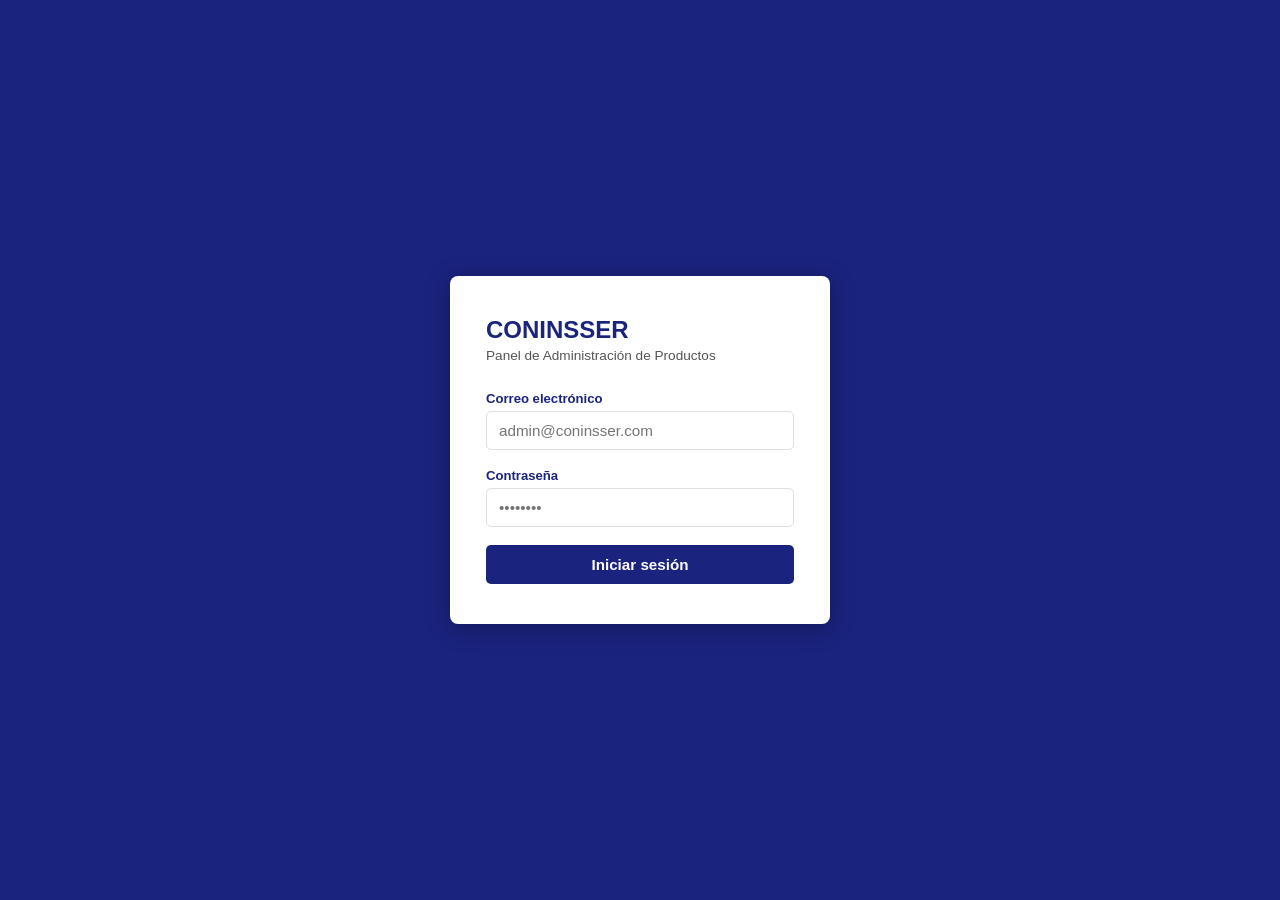
==== admin.html @ ac7a20e5 "ultima actualizacion" ====
<!DOCTYPE html>
<html lang="es">
<head>
  <meta charset="UTF-8" />
  <meta name="viewport" content="width=device-width, initial-scale=1.0" />
  <title>CONINSSER — Panel de Administración</title>
  <script src="https://cdn.jsdelivr.net/npm/@supabase/supabase-js@2/dist/umd/supabase.js"></script>
  <script>
    const supabaseClient = supabase.createClient(
      'https://slsjaomaicjbrnzyxela.supabase.co',
      'sb_publishable_zGd4ohnKJY7vcTmAf6kU1A__477ERHQ'
    );
  </script>
  <style>
    *, *::before, *::after { box-sizing: border-box; margin: 0; padding: 0; }

    :root {
      --azul: #1a237e;
      --azul-claro: #283593;
      --azul-hover: #3949ab;
      --blanco: #ffffff;
      --gris-claro: #f5f5f5;
      --gris: #e0e0e0;
      --gris-texto: #555;
      --rojo: #c62828;
      --verde: #2e7d32;
      --naranja: #e65100;
    }

    body {
      font-family: 'Segoe UI', Arial, sans-serif;
      background: var(--gris-claro);
      color: #222;
      min-height: 100vh;
    }

    /* ======== LOGIN ======== */
    #login-screen {
      display: flex;
      align-items: center;
      justify-content: center;
      min-height: 100vh;
      background: var(--azul);
    }

    .login-card {
      background: var(--blanco);
      border-radius: 8px;
      padding: 40px 36px;
      width: 100%;
      max-width: 380px;
      box-shadow: 0 4px 24px rgba(0,0,0,0.3);
    }

    .login-card h1 {
      color: var(--azul);
      font-size: 1.5rem;
      margin-bottom: 4px;
    }

    .login-card p {
      color: var(--gris-texto);
      font-size: 0.85rem;
      margin-bottom: 28px;
    }

    .login-card label {
      display: block;
      font-size: 0.82rem;
      font-weight: 600;
      color: var(--azul);
      margin-bottom: 5px;
    }

    .login-card input {
      width: 100%;
      padding: 10px 12px;
      border: 1px solid var(--gris);
      border-radius: 5px;
      font-size: 0.95rem;
      margin-bottom: 18px;
      outline: none;
      transition: border 0.2s;
    }

    .login-card input:focus { border-color: var(--azul-hover); }

    #login-error {
      background: #ffebee;
      color: var(--rojo);
      border-radius: 5px;
      padding: 9px 12px;
      font-size: 0.85rem;
      margin-bottom: 14px;
      display: none;
    }

    /* ======== BUTTONS ======== */
    .btn {
      display: inline-flex;
      align-items: center;
      gap: 6px;
      padding: 9px 18px;
      border: none;
      border-radius: 5px;
      font-size: 0.88rem;
      font-weight: 600;
      cursor: pointer;
      transition: background 0.2s, opacity 0.2s;
    }

    .btn:disabled { opacity: 0.6; cursor: not-allowed; }

    .btn-primary { background: var(--azul); color: var(--blanco); width: 100%; justify-content: center; padding: 11px; font-size: 0.95rem; }
    .btn-primary:hover:not(:disabled) { background: var(--azul-hover); }

    .btn-add { background: var(--azul); color: var(--blanco); }
    .btn-add:hover { background: var(--azul-hover); }

    .btn-edit { background: var(--azul-claro); color: var(--blanco); padding: 6px 12px; font-size: 0.8rem; }
    .btn-edit:hover { background: var(--azul-hover); }

    .btn-delete { background: var(--rojo); color: var(--blanco); padding: 6px 12px; font-size: 0.8rem; }
    .btn-delete:hover { background: #b71c1c; }

    .btn-cancel { background: var(--gris); color: #333; }
    .btn-cancel:hover { background: #bdbdbd; }

    .btn-logout { background: transparent; color: var(--blanco); border: 1px solid rgba(255,255,255,0.5); padding: 6px 14px; font-size: 0.82rem; }
    .btn-logout:hover { background: rgba(255,255,255,0.15); }

    /* ======== APP SHELL ======== */
    #app { display: none; flex-direction: column; min-height: 100vh; }

    header {
      background: var(--azul);
      color: var(--blanco);
      padding: 14px 24px;
      display: flex;
      align-items: center;
      justify-content: space-between;
      box-shadow: 0 2px 8px rgba(0,0,0,0.25);
      position: sticky;
      top: 0;
      z-index: 100;
    }

    header .brand { font-size: 1.1rem; font-weight: 700; letter-spacing: 0.5px; }
    header .brand span { font-weight: 300; opacity: 0.8; font-size: 0.85rem; margin-left: 8px; }

    main { flex: 1; padding: 28px 24px; max-width: 1300px; margin: 0 auto; width: 100%; }

    .top-bar {
      display: flex;
      align-items: center;
      justify-content: space-between;
      flex-wrap: wrap;
      gap: 12px;
      margin-bottom: 22px;
    }

    .top-bar h2 { font-size: 1.25rem; color: var(--azul); }

    .filters {
      display: flex;
      gap: 10px;
      flex-wrap: wrap;
      align-items: center;
    }

    .filters input, .filters select {
      padding: 7px 11px;
      border: 1px solid var(--gris);
      border-radius: 5px;
      font-size: 0.88rem;
      outline: none;
    }

    .filters input:focus, .filters select:focus { border-color: var(--azul-hover); }

    /* ======== TABLA ======== */
    .table-wrap { overflow-x: auto; background: var(--blanco); border-radius: 8px; box-shadow: 0 1px 6px rgba(0,0,0,0.08); }

    table { width: 100%; border-collapse: collapse; font-size: 0.88rem; }

    thead { background: var(--azul); color: var(--blanco); }
    thead th { padding: 12px 14px; text-align: left; font-weight: 600; white-space: nowrap; }

    tbody tr { border-bottom: 1px solid var(--gris); transition: background 0.15s; }
    tbody tr:last-child { border-bottom: none; }
    tbody tr:hover { background: #e8eaf6; }

    tbody td { padding: 10px 14px; vertical-align: middle; }

    .img-thumb {
      width: 52px;
      height: 52px;
      object-fit: cover;
      border-radius: 4px;
      border: 1px solid var(--gris);
    }

    .img-placeholder {
      width: 52px;
      height: 52px;
      background: var(--gris);
      border-radius: 4px;
      display: flex;
      align-items: center;
      justify-content: center;
      font-size: 1.4rem;
      color: #aaa;
    }

    .badge {
      display: inline-block;
      padding: 3px 9px;
      border-radius: 20px;
      font-size: 0.75rem;
      font-weight: 600;
    }

    .badge-activo { background: #e8f5e9; color: var(--verde); }
    .badge-inactivo { background: #ffebee; color: var(--rojo); }

    .actions { display: flex; gap: 6px; white-space: nowrap; }

    /* ======== ESTADO VACÍO / CARGA ======== */
    .state-msg {
      text-align: center;
      padding: 48px 20px;
      color: var(--gris-texto);
    }

    .state-msg .icon { font-size: 2.5rem; margin-bottom: 10px; }
    .state-msg p { font-size: 0.95rem; }

    .spinner {
      display: inline-block;
      width: 28px;
      height: 28px;
      border: 3px solid var(--gris);
      border-top-color: var(--azul);
      border-radius: 50%;
      animation: spin 0.7s linear infinite;
      margin-bottom: 10px;
    }

    @keyframes spin { to { transform: rotate(360deg); } }

    /* ======== MODAL ======== */
    #modal-overlay {
      display: none;
      position: fixed;
      inset: 0;
      background: rgba(0,0,0,0.5);
      z-index: 200;
      align-items: flex-start;
      justify-content: center;
      padding: 20px;
      overflow-y: auto;
    }

    #modal-overlay.open { display: flex; }

    .modal {
      background: var(--blanco);
      border-radius: 8px;
      width: 100%;
      max-width: 600px;
      box-shadow: 0 8px 32px rgba(0,0,0,0.25);
      margin: auto;
    }

    .modal-header {
      background: var(--azul);
      color: var(--blanco);
      padding: 16px 22px;
      border-radius: 8px 8px 0 0;
      display: flex;
      align-items: center;
      justify-content: space-between;
    }

    .modal-header h3 { font-size: 1rem; font-weight: 700; }

    .modal-close {
      background: none;
      border: none;
      color: var(--blanco);
      font-size: 1.4rem;
      cursor: pointer;
      line-height: 1;
      opacity: 0.8;
    }

    .modal-close:hover { opacity: 1; }

    .modal-body { padding: 24px 22px; }

    .form-grid {
      display: grid;
      grid-template-columns: 1fr 1fr;
      gap: 16px;
    }

    .form-grid .full { grid-column: 1 / -1; }

    .form-group label {
      display: block;
      font-size: 0.82rem;
      font-weight: 600;
      color: var(--azul);
      margin-bottom: 5px;
    }

    .form-group input,
    .form-group textarea,
    .form-group select {
      width: 100%;
      padding: 9px 11px;
      border: 1px solid var(--gris);
      border-radius: 5px;
      font-size: 0.9rem;
      outline: none;
      transition: border 0.2s;
    }

    .form-group input:focus,
    .form-group textarea:focus,
    .form-group select:focus { border-color: var(--azul-hover); }

    .form-group textarea { resize: vertical; min-height: 80px; }

    .checkbox-group {
      display: flex;
      align-items: center;
      gap: 9px;
      margin-top: 4px;
    }

    .checkbox-group input[type="checkbox"] {
      width: 18px;
      height: 18px;
      cursor: pointer;
      accent-color: var(--azul);
    }

    .checkbox-group label {
      font-size: 0.9rem;
      font-weight: 500;
      color: #333;
      cursor: pointer;
      margin: 0;
    }

    .img-preview-wrap {
      margin-top: 8px;
      display: flex;
      flex-wrap: wrap;
      gap: 8px;
    }

    #img-preview {
      display: none;
      width: 80px;
      height: 80px;
      object-fit: cover;
      border-radius: 5px;
      border: 1px solid var(--gris);
      margin-top: 6px;
    }

    .existing-img-item {
      position: relative;
      display: inline-block;
    }

    .existing-img-item img {
      width: 80px;
      height: 80px;
      object-fit: cover;
      border-radius: 5px;
      border: 1px solid var(--gris);
      display: block;
    }

    .existing-img-item button {
      position: absolute;
      top: 2px;
      right: 2px;
      background: rgba(198,40,40,0.85);
      color: #fff;
      border: none;
      border-radius: 50%;
      width: 20px;
      height: 20px;
      font-size: 11px;
      cursor: pointer;
      line-height: 1;
      display: flex;
      align-items: center;
      justify-content: center;
      padding: 0;
    }

    .existing-img-item button:hover { background: var(--rojo); }

    .form-error {
      background: #ffebee;
      color: var(--rojo);
      border-radius: 5px;
      padding: 9px 12px;
      font-size: 0.85rem;
      margin-bottom: 14px;
      display: none;
    }

    .modal-footer {
      padding: 14px 22px;
      border-top: 1px solid var(--gris);
      display: flex;
      gap: 10px;
      justify-content: flex-end;
    }

    /* ======== TOAST ======== */
    #toast {
      position: fixed;
      bottom: 28px;
      right: 24px;
      background: #323232;
      color: var(--blanco);
      padding: 12px 20px;
      border-radius: 6px;
      font-size: 0.9rem;
      box-shadow: 0 3px 12px rgba(0,0,0,0.3);
      z-index: 999;
      transform: translateY(20px);
      opacity: 0;
      transition: all 0.3s;
      pointer-events: none;
      max-width: 320px;
    }

    #toast.show { transform: translateY(0); opacity: 1; }
    #toast.success { background: var(--verde); }
    #toast.error { background: var(--rojo); }

    /* ======== CONFIRM DIALOG ======== */
    #confirm-overlay {
      display: none;
      position: fixed;
      inset: 0;
      background: rgba(0,0,0,0.5);
      z-index: 300;
      align-items: center;
      justify-content: center;
    }

    #confirm-overlay.open { display: flex; }

    .confirm-box {
      background: var(--blanco);
      border-radius: 8px;
      padding: 28px 26px;
      max-width: 360px;
      width: 90%;
      box-shadow: 0 8px 32px rgba(0,0,0,0.25);
      text-align: center;
    }

    .confirm-box .confirm-icon { font-size: 2.2rem; margin-bottom: 10px; }
    .confirm-box h4 { font-size: 1.05rem; margin-bottom: 8px; color: #222; }
    .confirm-box p { font-size: 0.88rem; color: var(--gris-texto); margin-bottom: 22px; }
    .confirm-actions { display: flex; gap: 10px; justify-content: center; }

    /* ======== PAGINACIÓN ======== */
    .pagination {
      display: flex;
      align-items: center;
      justify-content: center;
      gap: 6px;
      margin-top: 20px;
      flex-wrap: wrap;
    }

    .page-btn {
      padding: 6px 12px;
      border: 1px solid var(--gris);
      background: var(--blanco);
      border-radius: 4px;
      font-size: 0.85rem;
      cursor: pointer;
      transition: background 0.15s;
    }

    .page-btn:hover { background: #e8eaf6; }
    .page-btn.active { background: var(--azul); color: var(--blanco); border-color: var(--azul); }
    .page-btn:disabled { opacity: 0.4; cursor: not-allowed; }

    .page-info { font-size: 0.85rem; color: var(--gris-texto); }

    /* ======== MODAL CATEGORÍAS ======== */
    #cat-overlay {
      display: none;
      position: fixed;
      inset: 0;
      background: rgba(0,0,0,0.5);
      z-index: 250;
      align-items: center;
      justify-content: center;
      padding: 20px;
    }

    #cat-overlay.open { display: flex; }

    .cat-modal {
      background: var(--blanco);
      border-radius: 8px;
      width: 100%;
      max-width: 520px;
      box-shadow: 0 8px 32px rgba(0,0,0,0.25);
      max-height: 90vh;
      display: flex;
      flex-direction: column;
    }

    .cat-modal .modal-header { border-radius: 8px 8px 0 0; flex-shrink: 0; }

    .cat-modal-body { padding: 18px 18px 12px; overflow-y: auto; flex: 1; }

    /* ---- Category list cards ---- */
    .cat-list {
      display: flex;
      flex-direction: column;
      gap: 10px;
      min-height: 40px;
      margin-bottom: 18px;
    }

    .cat-card {
      display: flex;
      align-items: center;
      gap: 12px;
      background: #f5f7ff;
      border: 1px solid #c5cae9;
      border-radius: 8px;
      padding: 10px 12px;
    }

    .cat-card-img {
      width: 48px;
      height: 48px;
      border-radius: 6px;
      object-fit: cover;
      flex-shrink: 0;
      background: #e8eaf6;
    }

    .cat-card-img-placeholder {
      width: 48px;
      height: 48px;
      border-radius: 6px;
      background: #e8eaf6;
      display: flex;
      align-items: center;
      justify-content: center;
      font-size: 1.5rem;
      flex-shrink: 0;
    }

    .cat-card-info {
      flex: 1;
      min-width: 0;
    }

    .cat-card-title {
      font-weight: 600;
      font-size: 0.9rem;
      color: var(--azul);
      white-space: nowrap;
      overflow: hidden;
      text-overflow: ellipsis;
    }

    .cat-card-desc {
      font-size: 0.78rem;
      color: var(--gris-texto);
      margin-top: 2px;
      white-space: nowrap;
      overflow: hidden;
      text-overflow: ellipsis;
    }

    .cat-card-actions {
      display: flex;
      gap: 6px;
      flex-shrink: 0;
    }

    .chip-edit, .chip-del {
      background: none;
      border: none;
      cursor: pointer;
      font-size: 0.82rem;
      padding: 4px 7px;
      border-radius: 4px;
      font-weight: 700;
      line-height: 1;
    }

    .chip-edit { color: var(--azul); background: #e8eaf6; }
    .chip-edit:hover { background: #c5cae9; }
    .chip-del { color: var(--rojo); background: #ffebee; }
    .chip-del:hover { background: #ffcdd2; }

    /* ---- Add / Edit form ---- */
    .cat-add-form {
      border-top: 1px solid var(--gris);
      padding: 14px 0 6px;
    }

    .cat-form-label {
      display: block;
      font-size: 0.78rem;
      font-weight: 600;
      color: var(--azul);
      margin-bottom: 10px;
    }

    .cat-field-row {
      display: flex;
      gap: 8px;
      margin-bottom: 8px;
    }

    .cat-input-icono {
      width: 68px;
      flex-shrink: 0;
      padding: 8px 8px;
      border: 1px solid var(--gris);
      border-radius: 5px;
      font-size: 1.1rem;
      text-align: center;
      outline: none;
    }

    .cat-input-nombre {
      flex: 1;
      padding: 8px 10px;
      border: 1px solid var(--gris);
      border-radius: 5px;
      font-size: 0.9rem;
      outline: none;
    }

    .cat-input-descripcion {
      width: 100%;
      padding: 8px 10px;
      border: 1px solid var(--gris);
      border-radius: 5px;
      font-size: 0.88rem;
      outline: none;
      resize: vertical;
      font-family: inherit;
      margin-bottom: 8px;
    }

    .cat-input-icono:focus,
    .cat-input-nombre:focus,
    .cat-input-descripcion:focus { border-color: var(--azul-hover); }

    .cat-file-row {
      margin-bottom: 10px;
    }

    .cat-file-label {
      display: block;
      font-size: 0.78rem;
      color: var(--gris-texto);
      margin-bottom: 4px;
    }

    .cat-file-row input[type="file"] {
      font-size: 0.82rem;
      width: 100%;
    }

    .cat-img-preview {
      margin-top: 6px;
      width: 80px;
      height: 80px;
      object-fit: cover;
      border-radius: 6px;
      border: 1px solid var(--gris);
    }

    .cat-form-actions {
      display: flex;
      gap: 8px;
      margin-top: 6px;
    }

    .btn-add-cat {
      background: var(--azul);
      color: var(--blanco);
      border: none;
      border-radius: 5px;
      padding: 9px 18px;
      font-size: 0.85rem;
      font-weight: 600;
      cursor: pointer;
    }

    .btn-add-cat:hover { background: var(--azul-hover); }
    .btn-add-cat:disabled { opacity: 0.6; cursor: not-allowed; }

    .btn-cancel-cat {
      background: #eee;
      color: #444;
      border: none;
      border-radius: 5px;
      padding: 9px 14px;
      font-size: 0.85rem;
      font-weight: 600;
      cursor: pointer;
    }

    .btn-cancel-cat:hover { background: #ddd; }

    .cat-empty { color: var(--gris-texto); font-size: 0.85rem; font-style: italic; }

    .btn-cat { background: #e8eaf6; color: var(--azul); border: 1px solid #c5cae9; }
    .btn-cat:hover { background: #c5cae9; }

    @media (max-width: 600px) {
      main { padding: 16px 12px; }
      .form-grid { grid-template-columns: 1fr; }
      .form-grid .full { grid-column: 1; }
      header { padding: 12px 14px; }
    }

    /* ======== BULK SELECTION ======== */
    #select-all-wrap {
      display: flex;
      align-items: center;
      gap: 6px;
      font-size: 0.85rem;
      color: #444;
      cursor: pointer;
      white-space: nowrap;
      user-select: none;
    }

    #select-all-wrap input[type="checkbox"] {
      width: 16px;
      height: 16px;
      cursor: pointer;
      accent-color: var(--azul);
      flex-shrink: 0;
    }

    .cb-select {
      width: 16px;
      height: 16px;
      cursor: pointer;
      accent-color: var(--azul);
    }

    #bulk-bar {
      display: none;
      position: fixed;
      bottom: 0;
      left: 0;
      right: 0;
      background: #1a237e;
      color: #fff;
      padding: 14px 24px;
      z-index: 150;
      align-items: center;
      gap: 14px;
      flex-wrap: wrap;
      box-shadow: 0 -3px 14px rgba(0,0,0,0.3);
    }

    #bulk-bar.visible { display: flex; }

    #bulk-count {
      font-weight: 600;
      font-size: 0.95rem;
      flex: 1;
      min-width: 140px;
    }

    #bulk-cat-select {
      padding: 7px 10px;
      border-radius: 5px;
      border: none;
      font-size: 0.88rem;
      min-width: 180px;
      outline: none;
    }

    .btn-bulk-apply {
      background: #fff;
      color: #1a237e;
      border: none;
      border-radius: 5px;
      padding: 8px 18px;
      font-size: 0.88rem;
      font-weight: 700;
      cursor: pointer;
    }

    .btn-bulk-apply:hover:not(:disabled) { background: #e8eaf6; }
    .btn-bulk-apply:disabled { opacity: 0.6; cursor: not-allowed; }

    .btn-bulk-cancel {
      background: transparent;
      color: #fff;
      border: 1px solid rgba(255,255,255,0.5);
      border-radius: 5px;
      padding: 8px 14px;
      font-size: 0.88rem;
      cursor: pointer;
    }

    .btn-bulk-cancel:hover { background: rgba(255,255,255,0.15); }
  </style>
</head>
<body>

<!-- ======== LOGIN ======== -->
<div id="login-screen">
  <div class="login-card">
    <h1>CONINSSER</h1>
    <p>Panel de Administración de Productos</p>
    <div id="login-error"></div>
    <label for="email">Correo electrónico</label>
    <input type="email" id="email" placeholder="admin@coninsser.com" autocomplete="username" />
    <label for="password">Contraseña</label>
    <input type="password" id="password" placeholder="••••••••" autocomplete="current-password" />
    <button class="btn btn-primary" id="login-btn" onclick="doLogin()">Iniciar sesión</button>
  </div>
</div>

<!-- ======== APP ======== -->
<div id="app">
  <header>
    <div class="brand">CONINSSER <span>Admin de Productos</span></div>
    <button class="btn btn-logout" onclick="doLogout()">Cerrar sesión</button>
  </header>

  <main>
    <div class="top-bar">
      <h2>Productos</h2>
      <div style="display:flex;gap:10px;align-items:center;flex-wrap:wrap;">
        <div class="filters">
          <label id="select-all-wrap">
            <input type="checkbox" id="select-all-cb" onchange="toggleSelectAll(this.checked)" />
            Seleccionar todos
          </label>
          <input type="text" id="search-input" placeholder="Buscar por nombre..." oninput="applyFilters()" />
          <select id="filter-cat" onchange="applyFilters()">
            <option value="">Todas las categorías</option>
          </select>
          <select id="filter-activo" onchange="applyFilters()">
            <option value="">Todos</option>
            <option value="true">Activos</option>
            <option value="false">Inactivos</option>
          </select>
        </div>
        <button class="btn btn-cat" onclick="openCatModal()">🏷️ Categorías</button>
        <button class="btn btn-add" onclick="openCreate()">+ Nuevo producto</button>
      </div>
    </div>

    <div class="table-wrap">
      <table id="products-table">
        <thead>
          <tr>
            <th style="width:36px;text-align:center;padding:12px 8px;"></th>
            <th>Imagen</th>
            <th>Nombre</th>
            <th>Categoría</th>
            <th>Precio normal</th>
            <th>Precio mayoreo</th>
            <th>Stock</th>
            <th>Estado</th>
            <th>Acciones</th>
          </tr>
        </thead>
        <tbody id="table-body"></tbody>
      </table>
      <div id="table-state" class="state-msg">
        <div class="spinner"></div>
        <p>Cargando productos...</p>
      </div>
    </div>

    <div class="pagination" id="pagination"></div>
  </main>
</div>

<!-- ======== MODAL FORM ======== -->
<div id="modal-overlay">
  <div class="modal">
    <div class="modal-header">
      <h3 id="modal-title">Nuevo producto</h3>
      <button class="modal-close" onclick="closeModal()">&#x2715;</button>
    </div>
    <div class="modal-body">
      <div class="form-error" id="form-error"></div>
      <form id="product-form" onsubmit="return false;">
        <input type="hidden" id="edit-id" />
        <div class="form-grid">
          <div class="form-group full">
            <label for="f-nombre">Nombre *</label>
            <input type="text" id="f-nombre" placeholder="Nombre del producto" required />
          </div>
          <div class="form-group full">
            <label for="f-descripcion">Descripción</label>
            <textarea id="f-descripcion" placeholder="Descripción del producto"></textarea>
          </div>
          <div class="form-group">
            <label for="f-precio-normal">Precio normal *</label>
            <input type="number" id="f-precio-normal" placeholder="0.00" min="0" step="0.01" required />
          </div>
          <div class="form-group full">
            <div class="checkbox-group">
              <input type="checkbox" id="f-vende-mayoreo" onchange="toggleMayoreoFields()">
              <label for="f-vende-mayoreo">¿Vende al por mayor?</label>
            </div>
          </div>
          <div class="form-group full" id="mayoreo-fields" style="display:none">
            <div style="display:grid; grid-template-columns:1fr 1fr; gap:16px;">
              <div class="form-group">
                <label for="f-precio-mayoreo">Precio mayoreo</label>
                <input type="number" id="f-precio-mayoreo" placeholder="0.00" min="0" step="0.01" />
              </div>
              <div class="form-group">
                <label for="f-minimo-mayoreo">Mínimo mayoreo</label>
                <input type="number" id="f-minimo-mayoreo" placeholder="Ej: 10" min="1" step="1" />
              </div>
            </div>
          </div>
          <div class="form-group">
            <label for="f-unidad-medida">Unidad de medida</label>
            <input type="text" id="f-unidad-medida" placeholder="Ej: unidades, kg, m²" />
          </div>
          <div class="form-group">
            <label for="f-stock">Stock</label>
            <input type="number" id="f-stock" placeholder="0" min="0" step="1" />
          </div>
          <div class="form-group">
            <label for="f-categoria">Categoría</label>
            <select id="f-categoria">
              <option value="">Sin categoría</option>
            </select>
          </div>
          <div class="form-group full">
            <label for="f-imagen">Imágenes</label>
            <div id="existing-images" class="img-preview-wrap" style="margin-bottom:6px;"></div>
            <input type="file" id="f-imagen" accept="image/*" multiple onchange="previewNewImages(event)" />
            <div id="new-img-previews" class="img-preview-wrap"></div>
          </div>
          <div class="form-group full">
            <div class="checkbox-group">
              <input type="checkbox" id="f-activo" checked />
              <label for="f-activo">Producto activo (visible en la tienda)</label>
            </div>
          </div>
        </div>
      </form>
    </div>
    <div class="modal-footer">
      <button class="btn btn-cancel" onclick="closeModal()">Cancelar</button>
      <button class="btn btn-add" id="save-btn" onclick="saveProduct()">Guardar producto</button>
    </div>
  </div>
</div>

<!-- ======== MODAL CATEGORÍAS ======== -->
<div id="cat-overlay">
  <div class="cat-modal">
    <div class="modal-header">
      <h3>🏷️ Gestión de Categorías</h3>
      <button class="modal-close" onclick="closeCatModal()">&#x2715;</button>
    </div>
    <div class="cat-modal-body">
      <div id="cat-chips" class="cat-list">
        <span class="cat-empty">Cargando...</span>
      </div>
      <div class="cat-add-form">
        <label class="cat-form-label" id="cat-form-title">Nueva categoría</label>
        <div class="cat-field-row">
          <input type="text" class="cat-input-icono" id="cat-icono" placeholder="🧱" maxlength="4" />
          <input type="text" class="cat-input-nombre" id="cat-nombre" placeholder="Nombre de la categoría" />
        </div>
        <textarea class="cat-input-descripcion" id="cat-descripcion" placeholder="Descripción (opcional)" rows="2"></textarea>
        <div class="cat-file-row">
          <label class="cat-file-label" for="cat-img">Imagen de la categoría</label>
          <input type="file" id="cat-img" accept="image/*" onchange="previewCatImg(this)" />
          <img id="cat-img-preview" class="cat-img-preview" src="" alt="" style="display:none;" />
        </div>
        <div class="cat-form-actions">
          <button class="btn-add-cat" id="cat-add-btn" onclick="submitCategoryForm()">Agregar</button>
          <button class="btn-cancel-cat" id="cat-cancel-edit-btn" onclick="cancelCatEdit()" style="display:none;">Cancelar</button>
        </div>
      </div>
    </div>
  </div>
</div>

<!-- ======== CONFIRM DELETE ======== -->
<div id="confirm-overlay">
  <div class="confirm-box">
    <div class="confirm-icon">&#x26A0;&#xFE0F;</div>
    <h4>Eliminar producto</h4>
    <p id="confirm-msg">¿Estás seguro? Esta acción no se puede deshacer.</p>
    <div class="confirm-actions">
      <button class="btn btn-cancel" onclick="closeConfirm()">Cancelar</button>
      <button class="btn btn-delete" id="confirm-ok-btn">Eliminar</button>
    </div>
  </div>
</div>

<!-- ======== BULK ACTION BAR ======== -->
<div id="bulk-bar">
  <span id="bulk-count">0 productos seleccionados</span>
  <select id="bulk-cat-select">
    <option value="">Mover a categoría...</option>
  </select>
  <button id="bulk-apply-btn" class="btn-bulk-apply" onclick="applyBulkMove()">Aplicar</button>
  <button class="btn-bulk-cancel" onclick="cancelSelection()">Cancelar selección</button>
</div>

<!-- ======== TOAST ======== -->
<div id="toast"></div>

<script>
  const COLLECTION = 'productos';
  const CAT_COLLECTION = 'categorias';

  let allProducts = [];
  let allCategories = [];
  let filteredProducts = [];
  let currentPage = 1;
  const PAGE_SIZE = 15;
  let selectedIds = new Set();

  // ======== AUTH ========

  async function init() {
    const { data: { session } } = await supabaseClient.auth.getSession();
    if (session) {
      showApp();
    }
  }

  async function doLogin() {
    const email = document.getElementById('email').value.trim();
    const password = document.getElementById('password').value;
    const btn = document.getElementById('login-btn');
    const errEl = document.getElementById('login-error');

    errEl.style.display = 'none';

    if (!email || !password) {
      errEl.textContent = 'Por favor ingresa tu correo y contraseña.';
      errEl.style.display = 'block';
      return;
    }

    btn.disabled = true;
    btn.textContent = 'Ingresando...';

    try {
      const { error } = await supabaseClient.auth.signInWithPassword({ email, password });
      if (error) throw new Error(error.message || 'Credenciales incorrectas.');
      showApp();
    } catch (err) {
      errEl.textContent = err.message || 'Error al iniciar sesión.';
      errEl.style.display = 'block';
    } finally {
      btn.disabled = false;
      btn.textContent = 'Iniciar sesión';
    }
  }

  function doLogout() {
    supabaseClient.auth.signOut();
    document.getElementById('app').style.display = 'none';
    document.getElementById('login-screen').style.display = 'flex';
    document.getElementById('password').value = '';
  }

  function showApp() {
    document.getElementById('login-screen').style.display = 'none';
    document.getElementById('app').style.display = 'flex';
    loadCategories().then(() => loadProducts());
  }

  // ======== CATEGORIES ========

  async function loadCategories() {
    try {
      const { data, error } = await supabaseClient.from('categorias').select('*').order('nombre');
      if (error) return;
      allCategories = data || [];
      populateCategorySelects();
    } catch (e) { /* silencioso, no bloquea carga de productos */ }
  }

  function populateCategorySelects() {
    // Filter sidebar select (uses ID as value)
    const filterSel = document.getElementById('filter-cat');
    const filterVal = filterSel.value;
    filterSel.innerHTML = '<option value="">Todas las categorías</option>';
    allCategories.forEach(c => {
      const opt = document.createElement('option');
      opt.value = c.id;
      opt.textContent = (c.icono ? c.icono + ' ' : '') + c.nombre;
      if (c.id === filterVal) opt.selected = true;
      filterSel.appendChild(opt);
    });

    // Form select
    const formSel = document.getElementById('f-categoria');
    const formVal = formSel.value;
    formSel.innerHTML = '<option value="">Sin categoría</option>';
    allCategories.forEach(c => {
      const opt = document.createElement('option');
      opt.value = c.id;
      opt.textContent = (c.icono ? c.icono + ' ' : '') + c.nombre;
      if (c.id === formVal) opt.selected = true;
      formSel.appendChild(opt);
    });

    // Bulk bar select
    const bulkSel = document.getElementById('bulk-cat-select');
    if (bulkSel) {
      bulkSel.innerHTML = '<option value="">Mover a categoría...</option>';
      allCategories.forEach(c => {
        const opt = document.createElement('option');
        opt.value = c.id;
        opt.textContent = (c.icono ? c.icono + ' ' : '') + c.nombre;
        bulkSel.appendChild(opt);
      });
    }
  }

  // ======== PRODUCTS ========

  async function loadProducts() {
    setTableState('loading');
    try {
      const { data, error } = await supabaseClient.from('productos').select('*, categorias(*)');
      if (error) {
        if (error.status === 401) { doLogout(); return; }
        throw new Error('Error al cargar productos.');
      }
      allProducts = data || [];
      applyFilters();
    } catch (err) {
      setTableState('error', err.message);
    }
  }

  function applyFilters() {
    const search = document.getElementById('search-input').value.toLowerCase();
    const cat = document.getElementById('filter-cat').value;
    const activo = document.getElementById('filter-activo').value;

    filteredProducts = allProducts.filter(p => {
      const matchSearch = !search || p.nombre.toLowerCase().includes(search);
      const matchCat = !cat || p.categoria_id === cat;
      const matchActivo = activo === '' || String(p.activo) === activo;
      return matchSearch && matchCat && matchActivo;
    });

    currentPage = 1;
    renderTable();
  }

  function renderTable() {
    const tbody = document.getElementById('table-body');
    const stateEl = document.getElementById('table-state');

    if (filteredProducts.length === 0) {
      tbody.innerHTML = '';
      setTableState('empty');
      document.getElementById('pagination').innerHTML = '';
      return;
    }

    stateEl.style.display = 'none';
    document.getElementById('products-table').style.display = '';

    const start = (currentPage - 1) * PAGE_SIZE;
    const page = filteredProducts.slice(start, start + PAGE_SIZE);

    tbody.innerHTML = page.map(p => {
      const imagenes = Array.isArray(p.imagenes) ? p.imagenes : (p.imagenes ? [p.imagenes] : []);
      const firstImg = imagenes[0] || null;

      const imgHtml = firstImg
        ? `<img class="img-thumb" src="${firstImg}" alt="${escHtml(p.nombre)}" loading="lazy" onerror="this.parentElement.innerHTML='<div class=\\'img-placeholder\\'>📦</div>'" />`
        : `<div class="img-placeholder">📦</div>`;

      const isSelected = selectedIds.has(p.id);
      return `
        <tr>
          <td style="text-align:center;"><input type="checkbox" class="cb-select" ${isSelected ? 'checked' : ''} onchange="toggleSelect('${p.id}', this.checked)" /></td>
          <td>${imgHtml}</td>
          <td><strong>${escHtml(p.nombre)}</strong></td>
          <td>${escHtml((p.categorias && p.categorias.nombre) || '—')}</td>
          <td>${formatCOP(p.precio_normal)}</td>
          <td>${formatCOP(p.precio_mayoreo)}</td>
          <td>${p.stock != null ? p.stock : '—'}</td>
          <td>
            <span class="badge ${p.activo ? 'badge-activo' : 'badge-inactivo'}">
              ${p.activo ? 'Activo' : 'Inactivo'}
            </span>
          </td>
          <td>
            <div class="actions">
              <button class="btn btn-edit" onclick="openEdit('${p.id}')">Editar</button>
              <button class="btn btn-delete" onclick="confirmDelete('${p.id}', '${escHtml(p.nombre)}')">Eliminar</button>
            </div>
          </td>
        </tr>`;
    }).join('');

    renderPagination();
    updateSelectAllState();
  }

  function renderPagination() {
    const total = filteredProducts.length;
    const pages = Math.ceil(total / PAGE_SIZE);
    const el = document.getElementById('pagination');

    if (pages <= 1) { el.innerHTML = ''; return; }

    let html = `<button class="page-btn" onclick="goPage(${currentPage - 1})" ${currentPage === 1 ? 'disabled' : ''}>&#8249; Ant.</button>`;

    for (let i = 1; i <= pages; i++) {
      if (i === 1 || i === pages || Math.abs(i - currentPage) <= 2) {
        html += `<button class="page-btn ${i === currentPage ? 'active' : ''}" onclick="goPage(${i})">${i}</button>`;
      } else if (Math.abs(i - currentPage) === 3) {
        html += `<span class="page-info">…</span>`;
      }
    }

    html += `<button class="page-btn" onclick="goPage(${currentPage + 1})" ${currentPage === pages ? 'disabled' : ''}>Sig. &#8250;</button>`;
    html += `<span class="page-info">${total} producto${total !== 1 ? 's' : ''}</span>`;
    el.innerHTML = html;
  }

  function goPage(n) {
    const pages = Math.ceil(filteredProducts.length / PAGE_SIZE);
    if (n < 1 || n > pages) return;
    currentPage = n;
    renderTable();
    window.scrollTo({ top: 0, behavior: 'smooth' });
  }

  function setTableState(state, msg) {
    const stateEl = document.getElementById('table-state');
    const table = document.getElementById('products-table');

    table.style.display = 'none';
    stateEl.style.display = 'block';

    if (state === 'loading') {
      stateEl.innerHTML = '<div class="spinner"></div><p>Cargando productos...</p>';
    } else if (state === 'empty') {
      stateEl.innerHTML = '<div class="icon">📭</div><p>No se encontraron productos.</p>';
    } else if (state === 'error') {
      stateEl.innerHTML = `<div class="icon">⚠️</div><p>${escHtml(msg || 'Error al cargar.')}</p>`;
    }
  }

  // ======== MODAL ========

  function openCreate() {
    document.getElementById('modal-title').textContent = 'Nuevo producto';
    document.getElementById('edit-id').value = '';
    document.getElementById('product-form').reset();
    document.getElementById('existing-images').innerHTML = '';
    document.getElementById('new-img-previews').innerHTML = '';
    document.getElementById('f-activo').checked = true;
    document.getElementById('f-vende-mayoreo').checked = false;
    document.getElementById('mayoreo-fields').style.display = 'none';
    document.getElementById('form-error').style.display = 'none';
    document.getElementById('save-btn').textContent = 'Guardar producto';
    populateCategorySelects();
    document.getElementById('f-categoria').value = '';
    openModal();
  }

  // Tracks which existing images the user wants to delete (filenames)
  let imagesToDelete = [];

  function openEdit(id) {
    const p = allProducts.find(x => x.id === id);
    if (!p) return;

    imagesToDelete = [];

    document.getElementById('modal-title').textContent = 'Editar producto';
    document.getElementById('edit-id').value = p.id;
    document.getElementById('f-nombre').value = p.nombre || '';
    document.getElementById('f-descripcion').value = p.descripcion || '';
    document.getElementById('f-precio-normal').value = p.precio_normal ?? '';
    document.getElementById('f-precio-mayoreo').value = p.precio_mayoreo ?? '';
    document.getElementById('f-minimo-mayoreo').value = p.minimo_mayoreo ?? '';
    document.getElementById('f-unidad-medida').value = p.unidad_medida || '';
    document.getElementById('f-stock').value = p.stock ?? '';
    document.getElementById('f-categoria').value = p.categoria_id || '';
    document.getElementById('f-activo').checked = !!p.activo;
    document.getElementById('f-vende-mayoreo').checked = !!p.vende_mayoreo;
    document.getElementById('mayoreo-fields').style.display = p.vende_mayoreo ? 'block' : 'none';
    document.getElementById('form-error').style.display = 'none';
    document.getElementById('save-btn').textContent = 'Guardar cambios';
    populateCategorySelects();
    document.getElementById('f-categoria').value = p.categoria_id || '';

    // Show existing images with individual delete buttons
    const imagenes = Array.isArray(p.imagenes) ? p.imagenes : (p.imagenes ? [p.imagenes] : []);
    const existingWrap = document.getElementById('existing-images');
    existingWrap.innerHTML = '';
    imagenes.forEach(url => {
      const item = document.createElement('div');
      item.className = 'existing-img-item';
      item.innerHTML = `
        <img src="${url}" alt="" />
        <button type="button" title="Eliminar imagen" onclick="markImageForDelete(this, '${escHtml(url)}')">&#x2715;</button>`;
      existingWrap.appendChild(item);
    });

    document.getElementById('new-img-previews').innerHTML = '';
    document.getElementById('f-imagen').value = '';

    openModal();
  }

  function markImageForDelete(btn, filename) {
    imagesToDelete.push(filename);
    btn.closest('.existing-img-item').remove();
  }

  function toggleMayoreoFields() {
    const show = document.getElementById('f-vende-mayoreo').checked;
    document.getElementById('mayoreo-fields').style.display = show ? 'block' : 'none';
  }

  function openModal() {
    document.getElementById('modal-overlay').classList.add('open');
    document.getElementById('f-nombre').focus();
  }

  function closeModal() {
    document.getElementById('modal-overlay').classList.remove('open');
    document.getElementById('product-form').reset();
    document.getElementById('edit-id').value = '';
    document.getElementById('existing-images').innerHTML = '';
    document.getElementById('new-img-previews').innerHTML = '';
    document.getElementById('form-error').style.display = 'none';
    imagesToDelete = [];
  }

  function previewNewImages(event) {
    const wrap = document.getElementById('new-img-previews');
    wrap.innerHTML = '';
    Array.from(event.target.files).forEach(file => {
      const item = document.createElement('div');
      item.className = 'existing-img-item';
      const img = document.createElement('img');
      img.src = URL.createObjectURL(file);
      img.alt = file.name;
      item.appendChild(img);
      wrap.appendChild(item);
    });
  }

  async function saveProduct() {
    const id = document.getElementById('edit-id').value;
    const nombre = document.getElementById('f-nombre').value.trim();
    const precio_normal = document.getElementById('f-precio-normal').value;
    const errEl = document.getElementById('form-error');
    const saveBtn = document.getElementById('save-btn');

    errEl.style.display = 'none';

    if (!nombre) { showFormError('El nombre es obligatorio.'); return; }
    if (precio_normal === '') { showFormError('El precio normal es obligatorio.'); return; }

    saveBtn.disabled = true;
    saveBtn.textContent = 'Guardando...';

    try {
      // 1. Eliminar imágenes marcadas del Storage
      for (const imgUrl of imagesToDelete) {
        const path = extractStoragePath(imgUrl);
        if (path) await supabaseClient.storage.from('imagenes').remove([path]);
      }

      // 2. URLs de imágenes existentes que no se eliminaron
      const remainingUrls = Array.from(
        document.querySelectorAll('#existing-images .existing-img-item img')
      ).map(img => img.src);

      // 3. Subir nuevas imágenes al Storage
      const fileInput = document.getElementById('f-imagen');
      const newUrls = [];
      for (const file of Array.from(fileInput.files)) {
        const path = `productos/${Date.now()}_${file.name}`;
        const { error: uploadError } = await supabaseClient.storage.from('imagenes').upload(path, file);
        if (!uploadError) {
          const { data: urlData } = supabaseClient.storage.from('imagenes').getPublicUrl(path);
          newUrls.push(urlData.publicUrl);
        }
      }

      // 4. Combinar todas las URLs de imágenes
      const allImageUrls = [...remainingUrls, ...newUrls];

      // 5. Datos del producto
      const vendeMayoreo = document.getElementById('f-vende-mayoreo').checked;
      const productData = {
        nombre,
        descripcion: document.getElementById('f-descripcion').value,
        precio_normal: parseFloat(precio_normal) || 0,
        vende_mayoreo: vendeMayoreo,
        precio_mayoreo: vendeMayoreo ? (parseFloat(document.getElementById('f-precio-mayoreo').value) || 0) : 0,
        minimo_mayoreo: vendeMayoreo ? (parseInt(document.getElementById('f-minimo-mayoreo').value) || 0) : 0,
        unidad_medida: document.getElementById('f-unidad-medida').value,
        stock: parseInt(document.getElementById('f-stock').value) || 0,
        categoria_id: document.getElementById('f-categoria').value || null,
        activo: document.getElementById('f-activo').checked,
        imagenes: allImageUrls
      };

      // 6. Guardar en Supabase
      let error;
      if (id) {
        ({ error } = await supabaseClient.from('productos').update(productData).eq('id', id));
      } else {
        ({ error } = await supabaseClient.from('productos').insert(productData));
      }

      if (error) throw new Error(error.message || 'Error al guardar.');

      const successMsg = id ? 'Producto actualizado correctamente.' : 'Producto creado correctamente.';
      await loadProducts();
      closeModal();
      showToast(successMsg, 'success');
    } catch (err) {
      showFormError(err.message || 'Error al guardar el producto.');
    } finally {
      saveBtn.disabled = false;
      saveBtn.textContent = document.getElementById('edit-id').value ? 'Guardar cambios' : 'Guardar producto';
    }
  }

  function showFormError(msg) {
    const el = document.getElementById('form-error');
    el.textContent = msg;
    el.style.display = 'block';
  }

  function extractStoragePath(url) {
    const marker = '/storage/v1/object/public/imagenes/';
    const idx = url.indexOf(marker);
    if (idx === -1) return null;
    return url.slice(idx + marker.length);
  }

  // ======== DELETE ========

  function confirmDelete(id, name) {
    document.getElementById('confirm-msg').textContent =
      `¿Eliminar "${name}"? Esta acción no se puede deshacer.`;

    const okBtn = document.getElementById('confirm-ok-btn');
    okBtn.onclick = () => deleteProduct(id);
    document.getElementById('confirm-overlay').classList.add('open');
  }

  function closeConfirm() {
    document.getElementById('confirm-overlay').classList.remove('open');
  }

  async function deleteProduct(id) {
    closeConfirm();
    try {
      const { error } = await supabaseClient.from('productos').delete().eq('id', id);
      if (error) throw new Error('Error al eliminar el producto.');
      showToast('Producto eliminado.', 'success');
      await loadProducts();
    } catch (err) {
      showToast(err.message || 'Error al eliminar.', 'error');
    }
  }

  // ======== CATEGORY MODAL ========

  function openCatModal() {
    document.getElementById('cat-overlay').classList.add('open');
    renderCategoryChips();
    document.getElementById('cat-nombre').focus();
  }

  function closeCatModal() {
    document.getElementById('cat-overlay').classList.remove('open');
    cancelCatEdit();
  }

  let editingCatId = null;

  function cancelCatEdit() {
    editingCatId = null;
    document.getElementById('cat-nombre').value = '';
    document.getElementById('cat-icono').value = '';
    document.getElementById('cat-descripcion').value = '';
    document.getElementById('cat-img').value = '';
    document.getElementById('cat-img-preview').style.display = 'none';
    document.getElementById('cat-img-preview').src = '';
    document.getElementById('cat-form-title').textContent = 'Nueva categoría';
    document.getElementById('cat-add-btn').textContent = 'Agregar';
    document.getElementById('cat-cancel-edit-btn').style.display = 'none';
  }

  function previewCatImg(input) {
    const preview = document.getElementById('cat-img-preview');
    if (input.files && input.files[0]) {
      preview.src = URL.createObjectURL(input.files[0]);
      preview.style.display = 'block';
    } else {
      preview.style.display = 'none';
      preview.src = '';
    }
  }

  function editCategory(id) {
    const cat = allCategories.find(c => c.id === id);
    if (!cat) return;
    editingCatId = id;
    document.getElementById('cat-icono').value = cat.icono || '';
    document.getElementById('cat-nombre').value = cat.nombre || '';
    document.getElementById('cat-descripcion').value = cat.descripcion || '';
    document.getElementById('cat-img').value = '';
    const preview = document.getElementById('cat-img-preview');
    if (cat.img) {
      preview.src = cat.img;
      preview.style.display = 'block';
    } else {
      preview.style.display = 'none';
      preview.src = '';
    }
    document.getElementById('cat-form-title').textContent = 'Editar categoría';
    document.getElementById('cat-add-btn').textContent = 'Guardar cambios';
    document.getElementById('cat-cancel-edit-btn').style.display = 'inline-flex';
    document.getElementById('cat-nombre').focus();
  }

  function renderCategoryChips() {
    const wrap = document.getElementById('cat-chips');
    if (allCategories.length === 0) {
      wrap.innerHTML = '<span class="cat-empty">Aún no hay categorías.</span>';
      return;
    }
    wrap.innerHTML = allCategories.map(c => {
      const imgHtml = c.img
        ? `<img class="cat-card-img" src="${c.img}" alt="${escHtml(c.nombre)}" />`
        : `<div class="cat-card-img-placeholder">${c.icono ? escHtml(c.icono) : '🏷️'}</div>`;
      const descHtml = c.descripcion
        ? `<div class="cat-card-desc">${escHtml(c.descripcion)}</div>`
        : '';
      return `
      <div class="cat-card">
        ${imgHtml}
        <div class="cat-card-info">
          <div class="cat-card-title">${c.icono && !c.img ? '' : (c.icono ? escHtml(c.icono) + ' ' : '')}${escHtml(c.nombre)}</div>
          ${descHtml}
        </div>
        <div class="cat-card-actions">
          <button class="chip-edit" onclick="editCategory('${c.id}')" title="Editar">✏️</button>
          <button class="chip-del" onclick="deleteCategory('${c.id}', '${escHtml(c.nombre)}')" title="Eliminar">&#x2715;</button>
        </div>
      </div>`;
    }).join('');
  }

  async function submitCategoryForm() {
    const nombre = document.getElementById('cat-nombre').value.trim();
    const icono = document.getElementById('cat-icono').value.trim();
    const descripcion = document.getElementById('cat-descripcion').value.trim();
    const imgFile = document.getElementById('cat-img').files[0];
    if (!nombre) { document.getElementById('cat-nombre').focus(); return; }

    const btn = document.getElementById('cat-add-btn');
    btn.disabled = true;
    btn.textContent = '...';

    try {
      // Subir imagen de categoría si hay una nueva
      let imgUrl = editingCatId ? (allCategories.find(c => c.id === editingCatId)?.img || null) : null;
      if (imgFile) {
        const path = `categorias/${Date.now()}_${imgFile.name}`;
        const { error: uploadError } = await supabaseClient.storage.from('imagenes').upload(path, imgFile);
        if (!uploadError) {
          const { data: urlData } = supabaseClient.storage.from('imagenes').getPublicUrl(path);
          imgUrl = urlData.publicUrl;
        }
      }

      const catData = { nombre, icono, descripcion };
      if (imgUrl !== null) catData.img = imgUrl;

      if (editingCatId) {
        const { data, error } = await supabaseClient.from('categorias').update(catData).eq('id', editingCatId).select().single();
        if (error) throw new Error(error.message || 'Error al actualizar categoría.');
        const idx = allCategories.findIndex(c => c.id === editingCatId);
        if (idx !== -1) allCategories[idx] = data;
        allCategories.sort((a, b) => a.nombre.localeCompare(b.nombre));
        cancelCatEdit();
        renderCategoryChips();
        populateCategorySelects();
        showToast('Categoría actualizada.', 'success');
      } else {
        const { data, error } = await supabaseClient.from('categorias').insert(catData).select().single();
        if (error) throw new Error(error.message || 'Error al crear categoría.');
        allCategories.push(data);
        allCategories.sort((a, b) => a.nombre.localeCompare(b.nombre));
        cancelCatEdit();
        renderCategoryChips();
        populateCategorySelects();
        showToast('Categoría creada.', 'success');
      }
    } catch (err) {
      showToast(err.message || 'Error al guardar.', 'error');
      btn.disabled = false;
      btn.textContent = editingCatId ? 'Guardar cambios' : 'Agregar';
    }
  }

  async function deleteCategory(id, name) {
    if (!confirm(`¿Eliminar la categoría "${name}"?`)) return;
    try {
      const { error } = await supabaseClient.from('categorias').delete().eq('id', id);
      if (error) throw new Error('Error al eliminar categoría.');
      allCategories = allCategories.filter(c => c.id !== id);
      renderCategoryChips();
      populateCategorySelects();
      showToast('Categoría eliminada.', 'success');
    } catch (err) {
      showToast(err.message || 'Error al eliminar.', 'error');
    }
  }

  // ======== BULK SELECTION ========

  function toggleSelect(id, checked) {
    if (checked) selectedIds.add(id);
    else selectedIds.delete(id);
    updateSelectAllState();
    updateBulkBar();
  }

  function toggleSelectAll(checked) {
    if (checked) {
      filteredProducts.forEach(p => selectedIds.add(p.id));
    } else {
      filteredProducts.forEach(p => selectedIds.delete(p.id));
    }
    renderTable();
    updateBulkBar();
  }

  function updateSelectAllState() {
    const cb = document.getElementById('select-all-cb');
    if (!cb) return;
    const totalFiltered = filteredProducts.length;
    const selectedInFiltered = filteredProducts.filter(p => selectedIds.has(p.id)).length;
    if (selectedInFiltered === 0) {
      cb.checked = false;
      cb.indeterminate = false;
    } else if (selectedInFiltered === totalFiltered) {
      cb.checked = true;
      cb.indeterminate = false;
    } else {
      cb.checked = false;
      cb.indeterminate = true;
    }
  }

  function updateBulkBar() {
    const bar = document.getElementById('bulk-bar');
    const count = selectedIds.size;
    if (count > 0) {
      bar.classList.add('visible');
      document.getElementById('bulk-count').textContent =
        `${count} producto${count !== 1 ? 's' : ''} seleccionado${count !== 1 ? 's' : ''}`;
    } else {
      bar.classList.remove('visible');
    }
  }

  function cancelSelection() {
    selectedIds.clear();
    renderTable();
    updateBulkBar();
  }

  async function applyBulkMove() {
    const catId = document.getElementById('bulk-cat-select').value;
    if (!catId) {
      showToast('Selecciona una categoría destino.', 'error');
      return;
    }

    const ids = Array.from(selectedIds);
    const applyBtn = document.getElementById('bulk-apply-btn');
    applyBtn.disabled = true;
    applyBtn.textContent = 'Aplicando...';

    try {
      const { error } = await supabaseClient.from('productos').update({ categoria_id: catId }).in('id', ids);
      selectedIds.clear();
      await loadProducts();
      updateBulkBar();
      if (error) {
        showToast('Error al mover productos.', 'error');
      } else {
        showToast(`${ids.length} producto${ids.length !== 1 ? 's' : ''} actualizados correctamente.`, 'success');
      }
    } finally {
      applyBtn.disabled = false;
      applyBtn.textContent = 'Aplicar';
    }
  }

  // ======== HELPERS ========

  function formatCOP(val) {
    if (val == null || val === '') return '—';
    return new Intl.NumberFormat('es-CO', {
      style: 'currency',
      currency: 'COP',
      minimumFractionDigits: 0
    }).format(val);
  }

  function escHtml(str) {
    return String(str)
      .replace(/&/g, '&amp;')
      .replace(/</g, '&lt;')
      .replace(/>/g, '&gt;')
      .replace(/"/g, '&quot;')
      .replace(/'/g, '&#39;');
  }

  let toastTimer;
  function showToast(msg, type = '') {
    const el = document.getElementById('toast');
    el.textContent = msg;
    el.className = 'show' + (type ? ' ' + type : '');
    clearTimeout(toastTimer);
    toastTimer = setTimeout(() => { el.className = ''; }, 3500);
  }

  // Keyboard: Escape closes modal/confirm/cat
  document.addEventListener('keydown', e => {
    if (e.key === 'Escape') {
      closeModal();
      closeConfirm();
      closeCatModal();
    }
  });

  // Click outside modal closes it
  document.getElementById('modal-overlay').addEventListener('click', function(e) {
    if (e.target === this) closeModal();
  });

  document.getElementById('confirm-overlay').addEventListener('click', function(e) {
    if (e.target === this) closeConfirm();
  });

  document.getElementById('cat-overlay').addEventListener('click', function(e) {
    if (e.target === this) closeCatModal();
  });

  document.getElementById('cat-nombre').addEventListener('keydown', e => {
    if (e.key === 'Enter') addCategory();
  });

  // Enter key on login
  document.getElementById('password').addEventListener('keydown', e => {
    if (e.key === 'Enter') doLogin();
  });

  // ======== INIT ========
  init();
</script>
</body>
</html>
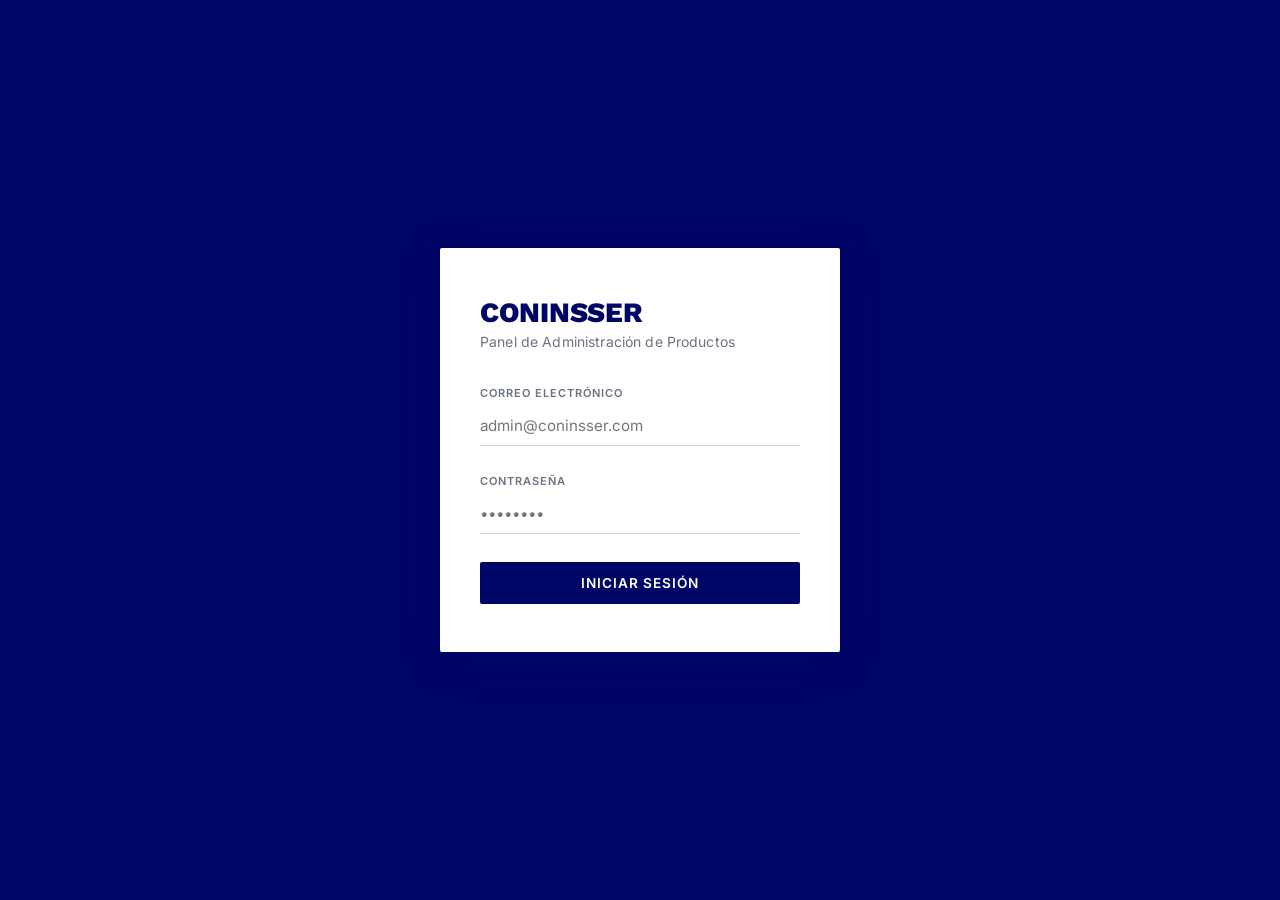
==== commit 9fc5c6f9: "diseño de login" ====
--- a/admin.html
+++ b/admin.html
@@ -11,155 +11,227 @@
       'sb_publishable_zGd4ohnKJY7vcTmAf6kU1A__477ERHQ'
     );
   </script>
+  <link href="https://fonts.googleapis.com/css2?family=Work+Sans:wght@600;700;800&family=Inter:wght@400;500;600&display=swap" rel="stylesheet">
   <style>
     *, *::before, *::after { box-sizing: border-box; margin: 0; padding: 0; }
 
     :root {
-      --azul: #1a237e;
-      --azul-claro: #283593;
-      --azul-hover: #3949ab;
-      --blanco: #ffffff;
-      --gris-claro: #f5f5f5;
-      --gris: #e0e0e0;
-      --gris-texto: #555;
-      --rojo: #c62828;
-      --verde: #2e7d32;
-      --naranja: #e65100;
+      --primary:        #000666;
+      --primary-dark:   #000444;
+      --secondary:      #005DB7;
+      --secondary-dark: #004A92;
+      --surface:        #F9F9F9;
+      --surface-low:    #F3F3F3;
+      --surface-card:   #FFFFFF;
+      --text:           #1B1B1B;
+      --text-muted:     #6B7280;
+      --error:          #B91C1C;
+      --success:        #166534;
+      --font-h:         'Work Sans', sans-serif;
+      --font-b:         'Inter', sans-serif;
     }
 
     body {
-      font-family: 'Segoe UI', Arial, sans-serif;
-      background: var(--gris-claro);
-      color: #222;
+      font-family: var(--font-b);
+      background: var(--surface);
+      color: var(--text);
       min-height: 100vh;
     }
 
-    /* ======== LOGIN ======== */
+    /* ══ LOGIN ══ */
     #login-screen {
       display: flex;
       align-items: center;
       justify-content: center;
       min-height: 100vh;
-      background: var(--azul);
+      background: var(--primary);
     }
 
     .login-card {
-      background: var(--blanco);
-      border-radius: 8px;
-      padding: 40px 36px;
+      background: var(--surface-card);
+      border-radius: 2px;
+      padding: 48px 40px;
       width: 100%;
-      max-width: 380px;
-      box-shadow: 0 4px 24px rgba(0,0,0,0.3);
+      max-width: 400px;
+      box-shadow: 0 8px 40px rgba(0, 6, 102, 0.28);
     }
 
     .login-card h1 {
-      color: var(--azul);
-      font-size: 1.5rem;
+      font-family: var(--font-h);
+      font-size: 1.75rem;
+      font-weight: 800;
+      color: var(--primary);
+      letter-spacing: -0.01em;
       margin-bottom: 4px;
     }
 
     .login-card p {
-      color: var(--gris-texto);
-      font-size: 0.85rem;
-      margin-bottom: 28px;
+      font-size: 0.875rem;
+      color: var(--text-muted);
+      margin-bottom: 36px;
+      letter-spacing: 0.01em;
     }
 
     .login-card label {
       display: block;
-      font-size: 0.82rem;
+      font-size: 0.69rem;
       font-weight: 600;
-      color: var(--azul);
-      margin-bottom: 5px;
+      color: var(--text-muted);
+      text-transform: uppercase;
+      letter-spacing: 0.09em;
+      margin-bottom: 6px;
     }
 
     .login-card input {
       width: 100%;
-      padding: 10px 12px;
-      border: 1px solid var(--gris);
-      border-radius: 5px;
+      padding: 10px 0;
+      border: none;
+      border-bottom: 1.5px solid #D1D5DB;
+      background: transparent;
       font-size: 0.95rem;
-      margin-bottom: 18px;
+      font-family: var(--font-b);
+      color: var(--text);
+      margin-bottom: 28px;
       outline: none;
-      transition: border 0.2s;
-    }
-
-    .login-card input:focus { border-color: var(--azul-hover); }
+      transition: border-color 0.2s;
+    }
+
+    .login-card input:focus { border-bottom-color: var(--secondary); }
 
     #login-error {
-      background: #ffebee;
-      color: var(--rojo);
-      border-radius: 5px;
-      padding: 9px 12px;
+      background: #FEF2F2;
+      color: var(--error);
+      border-left: 3px solid var(--error);
+      padding: 10px 14px;
       font-size: 0.85rem;
-      margin-bottom: 14px;
+      margin-bottom: 16px;
       display: none;
     }
 
-    /* ======== BUTTONS ======== */
+    /* ══ BUTTONS ══ */
     .btn {
       display: inline-flex;
       align-items: center;
       gap: 6px;
       padding: 9px 18px;
       border: none;
-      border-radius: 5px;
-      font-size: 0.88rem;
+      border-radius: 2px;
+      font-size: 0.8rem;
       font-weight: 600;
+      font-family: var(--font-b);
+      letter-spacing: 0.04em;
       cursor: pointer;
-      transition: background 0.2s, opacity 0.2s;
-    }
-
-    .btn:disabled { opacity: 0.6; cursor: not-allowed; }
-
-    .btn-primary { background: var(--azul); color: var(--blanco); width: 100%; justify-content: center; padding: 11px; font-size: 0.95rem; }
-    .btn-primary:hover:not(:disabled) { background: var(--azul-hover); }
-
-    .btn-add { background: var(--azul); color: var(--blanco); }
-    .btn-add:hover { background: var(--azul-hover); }
-
-    .btn-edit { background: var(--azul-claro); color: var(--blanco); padding: 6px 12px; font-size: 0.8rem; }
-    .btn-edit:hover { background: var(--azul-hover); }
-
-    .btn-delete { background: var(--rojo); color: var(--blanco); padding: 6px 12px; font-size: 0.8rem; }
-    .btn-delete:hover { background: #b71c1c; }
-
-    .btn-cancel { background: var(--gris); color: #333; }
-    .btn-cancel:hover { background: #bdbdbd; }
-
-    .btn-logout { background: transparent; color: var(--blanco); border: 1px solid rgba(255,255,255,0.5); padding: 6px 14px; font-size: 0.82rem; }
-    .btn-logout:hover { background: rgba(255,255,255,0.15); }
-
-    /* ======== APP SHELL ======== */
+      transition: background 0.15s, opacity 0.15s;
+    }
+
+    .btn:disabled { opacity: 0.5; cursor: not-allowed; }
+
+    .btn-primary {
+      background: var(--primary);
+      color: #fff;
+      width: 100%;
+      justify-content: center;
+      padding: 13px;
+      font-size: 0.85rem;
+      letter-spacing: 0.07em;
+      text-transform: uppercase;
+    }
+    .btn-primary:hover:not(:disabled) { background: var(--secondary); }
+
+    .btn-add { background: var(--primary); color: #fff; }
+    .btn-add:hover { background: var(--secondary); }
+
+    .btn-edit {
+      background: var(--surface-low);
+      color: var(--primary);
+      padding: 5px 12px;
+      font-size: 0.76rem;
+    }
+    .btn-edit:hover { background: #DBEAFE; color: var(--secondary); }
+
+    .btn-delete {
+      background: #FEF2F2;
+      color: var(--error);
+      padding: 5px 12px;
+      font-size: 0.76rem;
+    }
+    .btn-delete:hover { background: #FEE2E2; }
+
+    .btn-cancel { background: var(--surface-low); color: var(--text-muted); }
+    .btn-cancel:hover { background: #E5E7EB; }
+
+    .btn-logout {
+      background: transparent;
+      color: rgba(255,255,255,0.8);
+      border: 1px solid rgba(255,255,255,0.3);
+      padding: 6px 14px;
+      font-size: 0.72rem;
+      letter-spacing: 0.06em;
+      text-transform: uppercase;
+    }
+    .btn-logout:hover { background: rgba(255,255,255,0.1); border-color: rgba(255,255,255,0.6); }
+
+    /* ══ APP SHELL ══ */
     #app { display: none; flex-direction: column; min-height: 100vh; }
 
     header {
-      background: var(--azul);
-      color: var(--blanco);
-      padding: 14px 24px;
+      background: var(--primary);
+      color: #fff;
+      padding: 0 28px;
+      height: 60px;
       display: flex;
       align-items: center;
       justify-content: space-between;
-      box-shadow: 0 2px 8px rgba(0,0,0,0.25);
       position: sticky;
       top: 0;
       z-index: 100;
-    }
-
-    header .brand { font-size: 1.1rem; font-weight: 700; letter-spacing: 0.5px; }
-    header .brand span { font-weight: 300; opacity: 0.8; font-size: 0.85rem; margin-left: 8px; }
-
-    main { flex: 1; padding: 28px 24px; max-width: 1300px; margin: 0 auto; width: 100%; }
+      box-shadow: 0 2px 16px rgba(0, 6, 102, 0.35);
+    }
+
+    header .brand {
+      font-family: var(--font-h);
+      font-size: 1.1rem;
+      font-weight: 800;
+      letter-spacing: 0.06em;
+      text-transform: uppercase;
+    }
+    header .brand span {
+      font-family: var(--font-b);
+      font-weight: 400;
+      font-size: 0.7rem;
+      opacity: 0.55;
+      margin-left: 10px;
+      letter-spacing: 0.07em;
+      text-transform: uppercase;
+    }
+
+    main { flex: 1; padding: 36px 28px; max-width: 1340px; margin: 0 auto; width: 100%; }
 
     .top-bar {
       display: flex;
       align-items: center;
       justify-content: space-between;
       flex-wrap: wrap;
-      gap: 12px;
-      margin-bottom: 22px;
-    }
-
-    .top-bar h2 { font-size: 1.25rem; color: var(--azul); }
+      gap: 14px;
+      margin-bottom: 28px;
+    }
+
+    .top-bar h2 {
+      font-family: var(--font-h);
+      font-size: 1.375rem;
+      font-weight: 700;
+      color: var(--primary);
+      letter-spacing: -0.01em;
+      padding-left: 14px;
+      position: relative;
+    }
+    .top-bar h2::before {
+      content: '';
+      position: absolute;
+      left: 0; top: 0; bottom: 0;
+      width: 4px;
+      background: var(--secondary);
+    }
 
     .filters {
       display: flex;
@@ -169,664 +241,501 @@
     }
 
     .filters input, .filters select {
-      padding: 7px 11px;
-      border: 1px solid var(--gris);
-      border-radius: 5px;
-      font-size: 0.88rem;
+      padding: 8px 10px;
+      background: var(--surface-card);
+      border: none;
+      border-bottom: 1.5px solid #D1D5DB;
+      font-size: 0.85rem;
+      font-family: var(--font-b);
+      color: var(--text);
       outline: none;
-    }
-
-    .filters input:focus, .filters select:focus { border-color: var(--azul-hover); }
-
-    /* ======== TABLA ======== */
-    .table-wrap { overflow-x: auto; background: var(--blanco); border-radius: 8px; box-shadow: 0 1px 6px rgba(0,0,0,0.08); }
-
-    table { width: 100%; border-collapse: collapse; font-size: 0.88rem; }
-
-    thead { background: var(--azul); color: var(--blanco); }
-    thead th { padding: 12px 14px; text-align: left; font-weight: 600; white-space: nowrap; }
-
-    tbody tr { border-bottom: 1px solid var(--gris); transition: background 0.15s; }
-    tbody tr:last-child { border-bottom: none; }
-    tbody tr:hover { background: #e8eaf6; }
-
-    tbody td { padding: 10px 14px; vertical-align: middle; }
-
-    .img-thumb {
-      width: 52px;
-      height: 52px;
-      object-fit: cover;
-      border-radius: 4px;
-      border: 1px solid var(--gris);
-    }
+      min-width: 155px;
+      transition: border-color 0.2s;
+    }
+    .filters input:focus, .filters select:focus { border-bottom-color: var(--secondary); }
+
+    /* ══ TABLE ══ */
+    .table-wrap {
+      overflow-x: auto;
+      background: var(--surface-card);
+      box-shadow: 0 2px 20px rgba(0, 6, 102, 0.06);
+    }
+
+    table { width: 100%; border-collapse: collapse; font-size: 0.85rem; }
+
+    thead { background: var(--primary); color: #fff; }
+    thead th {
+      padding: 13px 16px;
+      text-align: left;
+      font-family: var(--font-b);
+      font-weight: 600;
+      font-size: 0.7rem;
+      letter-spacing: 0.09em;
+      text-transform: uppercase;
+      white-space: nowrap;
+    }
+
+    tbody tr { transition: background 0.12s; }
+    tbody tr:nth-child(even) { background: #FAFAFA; }
+    tbody tr:hover { background: #EEF2FF; }
+    tbody td {
+      padding: 12px 16px;
+      vertical-align: middle;
+      border-bottom: 1px solid rgba(198, 197, 212, 0.18);
+    }
+
+    .img-thumb { width: 52px; height: 52px; object-fit: cover; border-radius: 2px; }
 
     .img-placeholder {
       width: 52px;
       height: 52px;
-      background: var(--gris);
-      border-radius: 4px;
+      background: var(--surface-low);
+      border-radius: 2px;
       display: flex;
       align-items: center;
       justify-content: center;
       font-size: 1.4rem;
-      color: #aaa;
+      color: #9CA3AF;
     }
 
     .badge {
       display: inline-block;
-      padding: 3px 9px;
-      border-radius: 20px;
-      font-size: 0.75rem;
+      padding: 3px 10px;
+      border-radius: 2px;
+      font-size: 0.69rem;
       font-weight: 600;
-    }
-
-    .badge-activo { background: #e8f5e9; color: var(--verde); }
-    .badge-inactivo { background: #ffebee; color: var(--rojo); }
+      letter-spacing: 0.06em;
+      text-transform: uppercase;
+    }
+
+    .badge-activo  { background: #DCFCE7; color: var(--success); }
+    .badge-inactivo { background: #FEE2E2; color: var(--error); }
 
     .actions { display: flex; gap: 6px; white-space: nowrap; }
 
-    /* ======== ESTADO VACÍO / CARGA ======== */
-    .state-msg {
-      text-align: center;
-      padding: 48px 20px;
-      color: var(--gris-texto);
-    }
-
-    .state-msg .icon { font-size: 2.5rem; margin-bottom: 10px; }
-    .state-msg p { font-size: 0.95rem; }
+    /* ══ EMPTY / LOADING ══ */
+    .state-msg { text-align: center; padding: 64px 20px; color: var(--text-muted); }
+    .state-msg .icon { font-size: 2.5rem; margin-bottom: 12px; }
+    .state-msg p { font-size: 0.9rem; }
 
     .spinner {
       display: inline-block;
       width: 28px;
       height: 28px;
-      border: 3px solid var(--gris);
-      border-top-color: var(--azul);
+      border: 3px solid var(--surface-low);
+      border-top-color: var(--secondary);
       border-radius: 50%;
       animation: spin 0.7s linear infinite;
-      margin-bottom: 10px;
+      margin-bottom: 12px;
     }
 
     @keyframes spin { to { transform: rotate(360deg); } }
 
-    /* ======== MODAL ======== */
+    /* ══ MODAL ══ */
     #modal-overlay {
       display: none;
       position: fixed;
       inset: 0;
-      background: rgba(0,0,0,0.5);
+      background: rgba(0, 6, 102, 0.45);
+      backdrop-filter: blur(2px);
       z-index: 200;
       align-items: flex-start;
       justify-content: center;
-      padding: 20px;
+      padding: 24px 16px;
       overflow-y: auto;
     }
-
     #modal-overlay.open { display: flex; }
 
     .modal {
-      background: var(--blanco);
-      border-radius: 8px;
+      background: var(--surface-card);
+      border-radius: 2px;
       width: 100%;
-      max-width: 600px;
-      box-shadow: 0 8px 32px rgba(0,0,0,0.25);
+      max-width: 620px;
+      box-shadow: 0 8px 40px rgba(0, 6, 102, 0.14);
       margin: auto;
     }
 
     .modal-header {
-      background: var(--azul);
-      color: var(--blanco);
-      padding: 16px 22px;
-      border-radius: 8px 8px 0 0;
+      background: var(--primary);
+      color: #fff;
+      padding: 18px 24px;
       display: flex;
       align-items: center;
       justify-content: space-between;
     }
 
-    .modal-header h3 { font-size: 1rem; font-weight: 700; }
+    .modal-header h3 {
+      font-family: var(--font-h);
+      font-size: 0.88rem;
+      font-weight: 700;
+      letter-spacing: 0.06em;
+      text-transform: uppercase;
+    }
 
     .modal-close {
       background: none;
       border: none;
-      color: var(--blanco);
-      font-size: 1.4rem;
+      color: rgba(255,255,255,0.65);
+      font-size: 1.25rem;
       cursor: pointer;
       line-height: 1;
-      opacity: 0.8;
-    }
-
-    .modal-close:hover { opacity: 1; }
-
-    .modal-body { padding: 24px 22px; }
-
-    .form-grid {
-      display: grid;
-      grid-template-columns: 1fr 1fr;
-      gap: 16px;
-    }
-
+      transition: color 0.15s;
+    }
+    .modal-close:hover { color: #fff; }
+
+    .modal-body { padding: 28px 24px 20px; }
+
+    .form-grid { display: grid; grid-template-columns: 1fr 1fr; gap: 20px 24px; }
     .form-grid .full { grid-column: 1 / -1; }
 
     .form-group label {
       display: block;
-      font-size: 0.82rem;
+      font-size: 0.69rem;
       font-weight: 600;
-      color: var(--azul);
-      margin-bottom: 5px;
+      color: var(--text-muted);
+      text-transform: uppercase;
+      letter-spacing: 0.09em;
+      margin-bottom: 6px;
     }
 
     .form-group input,
     .form-group textarea,
     .form-group select {
       width: 100%;
-      padding: 9px 11px;
-      border: 1px solid var(--gris);
-      border-radius: 5px;
+      padding: 9px 0;
+      border: none;
+      border-bottom: 1.5px solid #D1D5DB;
+      background: transparent;
       font-size: 0.9rem;
+      font-family: var(--font-b);
+      color: var(--text);
       outline: none;
-      transition: border 0.2s;
-    }
-
+      transition: border-color 0.2s;
+    }
     .form-group input:focus,
     .form-group textarea:focus,
-    .form-group select:focus { border-color: var(--azul-hover); }
-
-    .form-group textarea { resize: vertical; min-height: 80px; }
-
-    .checkbox-group {
-      display: flex;
-      align-items: center;
-      gap: 9px;
-      margin-top: 4px;
-    }
-
+    .form-group select:focus { border-bottom-color: var(--secondary); }
+
+    .form-group textarea { resize: vertical; min-height: 80px; padding-top: 4px; }
+    .form-group select { cursor: pointer; }
+
+    .checkbox-group { display: flex; align-items: center; gap: 10px; padding: 6px 0; }
     .checkbox-group input[type="checkbox"] {
-      width: 18px;
-      height: 18px;
-      cursor: pointer;
-      accent-color: var(--azul);
-    }
-
+      width: 17px; height: 17px; cursor: pointer;
+      accent-color: var(--secondary); flex-shrink: 0;
+    }
     .checkbox-group label {
-      font-size: 0.9rem;
-      font-weight: 500;
-      color: #333;
-      cursor: pointer;
-      margin: 0;
-    }
-
-    .img-preview-wrap {
-      margin-top: 8px;
-      display: flex;
-      flex-wrap: wrap;
-      gap: 8px;
-    }
+      font-size: 0.875rem; font-weight: 500; color: var(--text);
+      cursor: pointer; margin: 0; text-transform: none; letter-spacing: 0;
+    }
+
+    .img-preview-wrap { margin-top: 10px; display: flex; flex-wrap: wrap; gap: 8px; }
 
     #img-preview {
+      display: none; width: 80px; height: 80px;
+      object-fit: cover; border-radius: 2px; margin-top: 6px;
+    }
+
+    .existing-img-item { position: relative; display: inline-block; }
+    .existing-img-item img { width: 80px; height: 80px; object-fit: cover; border-radius: 2px; display: block; }
+    .existing-img-item button {
+      position: absolute; top: 3px; right: 3px;
+      background: rgba(185, 28, 28, 0.88); color: #fff;
+      border: none; border-radius: 50%;
+      width: 20px; height: 20px; font-size: 10px;
+      cursor: pointer; display: flex; align-items: center; justify-content: center;
+      padding: 0; transition: background 0.15s;
+    }
+    .existing-img-item button:hover { background: var(--error); }
+
+    .form-error {
+      background: #FEF2F2;
+      color: var(--error);
+      border-left: 3px solid var(--error);
+      padding: 10px 14px;
+      font-size: 0.85rem;
+      margin-bottom: 16px;
       display: none;
-      width: 80px;
-      height: 80px;
-      object-fit: cover;
-      border-radius: 5px;
-      border: 1px solid var(--gris);
-      margin-top: 6px;
-    }
-
-    .existing-img-item {
-      position: relative;
-      display: inline-block;
-    }
-
-    .existing-img-item img {
-      width: 80px;
-      height: 80px;
-      object-fit: cover;
-      border-radius: 5px;
-      border: 1px solid var(--gris);
-      display: block;
-    }
-
-    .existing-img-item button {
-      position: absolute;
-      top: 2px;
-      right: 2px;
-      background: rgba(198,40,40,0.85);
-      color: #fff;
-      border: none;
-      border-radius: 50%;
-      width: 20px;
-      height: 20px;
-      font-size: 11px;
-      cursor: pointer;
-      line-height: 1;
-      display: flex;
-      align-items: center;
-      justify-content: center;
-      padding: 0;
-    }
-
-    .existing-img-item button:hover { background: var(--rojo); }
-
-    .form-error {
-      background: #ffebee;
-      color: var(--rojo);
-      border-radius: 5px;
-      padding: 9px 12px;
-      font-size: 0.85rem;
-      margin-bottom: 14px;
-      display: none;
     }
 
     .modal-footer {
-      padding: 14px 22px;
-      border-top: 1px solid var(--gris);
+      padding: 16px 24px;
+      background: var(--surface-low);
       display: flex;
       gap: 10px;
       justify-content: flex-end;
     }
 
-    /* ======== TOAST ======== */
+    /* ══ TOAST ══ */
     #toast {
       position: fixed;
-      bottom: 28px;
-      right: 24px;
-      background: #323232;
-      color: var(--blanco);
+      bottom: 28px; right: 24px;
+      background: var(--primary);
+      color: #fff;
       padding: 12px 20px;
-      border-radius: 6px;
-      font-size: 0.9rem;
-      box-shadow: 0 3px 12px rgba(0,0,0,0.3);
+      border-radius: 2px;
+      font-size: 0.875rem;
+      font-family: var(--font-b);
+      box-shadow: 0 4px 20px rgba(0, 6, 102, 0.25);
       z-index: 999;
-      transform: translateY(20px);
+      transform: translateY(16px);
       opacity: 0;
-      transition: all 0.3s;
+      transition: all 0.25s;
       pointer-events: none;
       max-width: 320px;
-    }
-
-    #toast.show { transform: translateY(0); opacity: 1; }
-    #toast.success { background: var(--verde); }
-    #toast.error { background: var(--rojo); }
-
-    /* ======== CONFIRM DIALOG ======== */
+      letter-spacing: 0.01em;
+    }
+    #toast.show    { transform: translateY(0); opacity: 1; }
+    #toast.success { background: var(--success); }
+    #toast.error   { background: var(--error); }
+
+    /* ══ CONFIRM DIALOG ══ */
     #confirm-overlay {
       display: none;
-      position: fixed;
-      inset: 0;
-      background: rgba(0,0,0,0.5);
+      position: fixed; inset: 0;
+      background: rgba(0, 6, 102, 0.45);
+      backdrop-filter: blur(2px);
       z-index: 300;
-      align-items: center;
-      justify-content: center;
-    }
-
+      align-items: center; justify-content: center;
+    }
     #confirm-overlay.open { display: flex; }
 
     .confirm-box {
-      background: var(--blanco);
-      border-radius: 8px;
-      padding: 28px 26px;
-      max-width: 360px;
-      width: 90%;
-      box-shadow: 0 8px 32px rgba(0,0,0,0.25);
+      background: var(--surface-card);
+      border-radius: 2px;
+      padding: 32px 28px;
+      max-width: 380px; width: 90%;
+      box-shadow: 0 8px 40px rgba(0, 6, 102, 0.14);
       text-align: center;
     }
-
-    .confirm-box .confirm-icon { font-size: 2.2rem; margin-bottom: 10px; }
-    .confirm-box h4 { font-size: 1.05rem; margin-bottom: 8px; color: #222; }
-    .confirm-box p { font-size: 0.88rem; color: var(--gris-texto); margin-bottom: 22px; }
+    .confirm-box .confirm-icon { font-size: 2rem; margin-bottom: 12px; }
+    .confirm-box h4 {
+      font-family: var(--font-h);
+      font-size: 1.1rem; font-weight: 700;
+      margin-bottom: 8px; color: var(--text);
+    }
+    .confirm-box p { font-size: 0.875rem; color: var(--text-muted); margin-bottom: 24px; }
     .confirm-actions { display: flex; gap: 10px; justify-content: center; }
 
-    /* ======== PAGINACIÓN ======== */
+    /* ══ PAGINATION ══ */
     .pagination {
-      display: flex;
-      align-items: center;
-      justify-content: center;
-      gap: 6px;
-      margin-top: 20px;
-      flex-wrap: wrap;
-    }
-
+      display: flex; align-items: center; justify-content: center;
+      gap: 4px; margin-top: 24px; flex-wrap: wrap;
+    }
     .page-btn {
-      padding: 6px 12px;
-      border: 1px solid var(--gris);
-      background: var(--blanco);
-      border-radius: 4px;
-      font-size: 0.85rem;
+      padding: 6px 13px;
+      border: none;
+      background: var(--surface-card);
+      color: var(--text);
+      border-radius: 2px;
+      font-size: 0.8rem;
+      font-family: var(--font-b);
       cursor: pointer;
-      transition: background 0.15s;
-    }
-
-    .page-btn:hover { background: #e8eaf6; }
-    .page-btn.active { background: var(--azul); color: var(--blanco); border-color: var(--azul); }
-    .page-btn:disabled { opacity: 0.4; cursor: not-allowed; }
-
-    .page-info { font-size: 0.85rem; color: var(--gris-texto); }
-
-    /* ======== MODAL CATEGORÍAS ======== */
+      transition: background 0.12s;
+      box-shadow: 0 1px 4px rgba(0,0,0,0.06);
+    }
+    .page-btn:hover  { background: var(--surface-low); }
+    .page-btn.active { background: var(--primary); color: #fff; }
+    .page-btn:disabled { opacity: 0.35; cursor: not-allowed; }
+    .page-info { font-size: 0.8rem; color: var(--text-muted); padding: 0 6px; }
+
+    /* ══ MODAL CATEGORÍAS ══ */
     #cat-overlay {
       display: none;
-      position: fixed;
-      inset: 0;
-      background: rgba(0,0,0,0.5);
+      position: fixed; inset: 0;
+      background: rgba(0, 6, 102, 0.45);
+      backdrop-filter: blur(2px);
       z-index: 250;
-      align-items: center;
-      justify-content: center;
+      align-items: center; justify-content: center;
       padding: 20px;
     }
-
     #cat-overlay.open { display: flex; }
 
     .cat-modal {
-      background: var(--blanco);
-      border-radius: 8px;
-      width: 100%;
-      max-width: 520px;
-      box-shadow: 0 8px 32px rgba(0,0,0,0.25);
+      background: var(--surface-card);
+      border-radius: 2px;
+      width: 100%; max-width: 540px;
+      box-shadow: 0 8px 40px rgba(0, 6, 102, 0.14);
       max-height: 90vh;
-      display: flex;
-      flex-direction: column;
-    }
-
-    .cat-modal .modal-header { border-radius: 8px 8px 0 0; flex-shrink: 0; }
-
-    .cat-modal-body { padding: 18px 18px 12px; overflow-y: auto; flex: 1; }
-
-    /* ---- Category list cards ---- */
+      display: flex; flex-direction: column;
+    }
+    .cat-modal .modal-header { flex-shrink: 0; }
+    .cat-modal-body { padding: 20px; overflow-y: auto; flex: 1; }
+
     .cat-list {
-      display: flex;
-      flex-direction: column;
-      gap: 10px;
-      min-height: 40px;
-      margin-bottom: 18px;
+      display: flex; flex-direction: column;
+      gap: 8px; min-height: 40px; margin-bottom: 20px;
     }
 
     .cat-card {
-      display: flex;
-      align-items: center;
-      gap: 12px;
-      background: #f5f7ff;
-      border: 1px solid #c5cae9;
-      border-radius: 8px;
-      padding: 10px 12px;
+      display: flex; align-items: center; gap: 14px;
+      background: var(--surface-low);
+      border-radius: 2px; padding: 12px 14px;
     }
 
     .cat-card-img {
-      width: 48px;
-      height: 48px;
-      border-radius: 6px;
-      object-fit: cover;
-      flex-shrink: 0;
-      background: #e8eaf6;
-    }
-
+      width: 48px; height: 48px; border-radius: 2px;
+      object-fit: cover; flex-shrink: 0; background: #E5E7EB;
+    }
     .cat-card-img-placeholder {
-      width: 48px;
-      height: 48px;
-      border-radius: 6px;
-      background: #e8eaf6;
-      display: flex;
-      align-items: center;
-      justify-content: center;
-      font-size: 1.5rem;
-      flex-shrink: 0;
-    }
-
-    .cat-card-info {
-      flex: 1;
-      min-width: 0;
-    }
-
+      width: 48px; height: 48px; border-radius: 2px;
+      background: #E5E7EB;
+      display: flex; align-items: center; justify-content: center;
+      font-size: 1.4rem; flex-shrink: 0;
+    }
+
+    .cat-card-info { flex: 1; min-width: 0; }
     .cat-card-title {
-      font-weight: 600;
-      font-size: 0.9rem;
-      color: var(--azul);
-      white-space: nowrap;
-      overflow: hidden;
-      text-overflow: ellipsis;
-    }
-
+      font-weight: 600; font-size: 0.875rem; color: var(--primary);
+      white-space: nowrap; overflow: hidden; text-overflow: ellipsis;
+    }
     .cat-card-desc {
-      font-size: 0.78rem;
-      color: var(--gris-texto);
-      margin-top: 2px;
-      white-space: nowrap;
-      overflow: hidden;
-      text-overflow: ellipsis;
-    }
-
-    .cat-card-actions {
-      display: flex;
-      gap: 6px;
-      flex-shrink: 0;
-    }
+      font-size: 0.775rem; color: var(--text-muted); margin-top: 2px;
+      white-space: nowrap; overflow: hidden; text-overflow: ellipsis;
+    }
+    .cat-card-actions { display: flex; gap: 6px; flex-shrink: 0; }
 
     .chip-edit, .chip-del {
-      background: none;
-      border: none;
-      cursor: pointer;
-      font-size: 0.82rem;
-      padding: 4px 7px;
-      border-radius: 4px;
-      font-weight: 700;
-      line-height: 1;
-    }
-
-    .chip-edit { color: var(--azul); background: #e8eaf6; }
-    .chip-edit:hover { background: #c5cae9; }
-    .chip-del { color: var(--rojo); background: #ffebee; }
-    .chip-del:hover { background: #ffcdd2; }
-
-    /* ---- Add / Edit form ---- */
+      background: none; border: none; cursor: pointer;
+      font-size: 0.8rem; padding: 4px 8px; border-radius: 2px;
+      font-weight: 700; line-height: 1; transition: background 0.12s;
+    }
+    .chip-edit { color: var(--secondary); background: #EFF6FF; }
+    .chip-edit:hover { background: #DBEAFE; }
+    .chip-del  { color: var(--error); background: #FEF2F2; }
+    .chip-del:hover  { background: #FEE2E2; }
+
     .cat-add-form {
-      border-top: 1px solid var(--gris);
-      padding: 14px 0 6px;
-    }
-
+      border-top: 1.5px solid rgba(198, 197, 212, 0.3);
+      padding: 16px 0 8px;
+    }
     .cat-form-label {
       display: block;
-      font-size: 0.78rem;
-      font-weight: 600;
-      color: var(--azul);
-      margin-bottom: 10px;
-    }
-
-    .cat-field-row {
-      display: flex;
-      gap: 8px;
-      margin-bottom: 8px;
-    }
+      font-size: 0.69rem; font-weight: 600; color: var(--text-muted);
+      text-transform: uppercase; letter-spacing: 0.09em; margin-bottom: 14px;
+    }
+
+    .cat-field-row { display: flex; gap: 10px; margin-bottom: 12px; }
 
     .cat-input-icono {
-      width: 68px;
-      flex-shrink: 0;
-      padding: 8px 8px;
-      border: 1px solid var(--gris);
-      border-radius: 5px;
-      font-size: 1.1rem;
-      text-align: center;
-      outline: none;
-    }
-
+      width: 64px; flex-shrink: 0;
+      padding: 8px 0; border: none;
+      border-bottom: 1.5px solid #D1D5DB;
+      background: transparent; font-size: 1.1rem;
+      text-align: center; outline: none; transition: border-color 0.2s;
+    }
     .cat-input-nombre {
-      flex: 1;
-      padding: 8px 10px;
-      border: 1px solid var(--gris);
-      border-radius: 5px;
-      font-size: 0.9rem;
-      outline: none;
-    }
-
+      flex: 1; padding: 8px 0; border: none;
+      border-bottom: 1.5px solid #D1D5DB;
+      background: transparent; font-size: 0.9rem;
+      font-family: var(--font-b); outline: none; transition: border-color 0.2s;
+    }
     .cat-input-descripcion {
-      width: 100%;
-      padding: 8px 10px;
-      border: 1px solid var(--gris);
-      border-radius: 5px;
-      font-size: 0.88rem;
-      outline: none;
-      resize: vertical;
-      font-family: inherit;
-      margin-bottom: 8px;
-    }
-
+      width: 100%; padding: 8px 0; border: none;
+      border-bottom: 1.5px solid #D1D5DB;
+      background: transparent; font-size: 0.875rem;
+      font-family: var(--font-b); outline: none;
+      resize: vertical; margin-bottom: 12px; transition: border-color 0.2s;
+    }
     .cat-input-icono:focus,
     .cat-input-nombre:focus,
-    .cat-input-descripcion:focus { border-color: var(--azul-hover); }
-
-    .cat-file-row {
-      margin-bottom: 10px;
-    }
-
+    .cat-input-descripcion:focus { border-bottom-color: var(--secondary); }
+
+    .cat-file-row { margin-bottom: 12px; }
     .cat-file-label {
-      display: block;
-      font-size: 0.78rem;
-      color: var(--gris-texto);
-      margin-bottom: 4px;
-    }
-
-    .cat-file-row input[type="file"] {
-      font-size: 0.82rem;
-      width: 100%;
-    }
+      display: block; font-size: 0.69rem; font-weight: 600;
+      color: var(--text-muted); text-transform: uppercase;
+      letter-spacing: 0.08em; margin-bottom: 6px;
+    }
+    .cat-file-row input[type="file"] { font-size: 0.82rem; font-family: var(--font-b); width: 100%; }
 
     .cat-img-preview {
-      margin-top: 6px;
-      width: 80px;
-      height: 80px;
-      object-fit: cover;
-      border-radius: 6px;
-      border: 1px solid var(--gris);
-    }
-
-    .cat-form-actions {
-      display: flex;
-      gap: 8px;
-      margin-top: 6px;
-    }
+      margin-top: 8px; width: 80px; height: 80px;
+      object-fit: cover; border-radius: 2px;
+    }
+
+    .cat-form-actions { display: flex; gap: 8px; margin-top: 10px; }
 
     .btn-add-cat {
-      background: var(--azul);
-      color: var(--blanco);
-      border: none;
-      border-radius: 5px;
-      padding: 9px 18px;
-      font-size: 0.85rem;
-      font-weight: 600;
-      cursor: pointer;
-    }
-
-    .btn-add-cat:hover { background: var(--azul-hover); }
-    .btn-add-cat:disabled { opacity: 0.6; cursor: not-allowed; }
+      background: var(--primary); color: #fff;
+      border: none; border-radius: 2px;
+      padding: 9px 20px; font-size: 0.78rem; font-weight: 600;
+      font-family: var(--font-b); letter-spacing: 0.05em;
+      text-transform: uppercase; cursor: pointer; transition: background 0.15s;
+    }
+    .btn-add-cat:hover { background: var(--secondary); }
+    .btn-add-cat:disabled { opacity: 0.5; cursor: not-allowed; }
 
     .btn-cancel-cat {
-      background: #eee;
-      color: #444;
-      border: none;
-      border-radius: 5px;
-      padding: 9px 14px;
-      font-size: 0.85rem;
-      font-weight: 600;
-      cursor: pointer;
-    }
-
-    .btn-cancel-cat:hover { background: #ddd; }
-
-    .cat-empty { color: var(--gris-texto); font-size: 0.85rem; font-style: italic; }
-
-    .btn-cat { background: #e8eaf6; color: var(--azul); border: 1px solid #c5cae9; }
-    .btn-cat:hover { background: #c5cae9; }
+      background: var(--surface-low); color: var(--text-muted);
+      border: none; border-radius: 2px;
+      padding: 9px 16px; font-size: 0.78rem; font-weight: 600;
+      font-family: var(--font-b); cursor: pointer; transition: background 0.15s;
+    }
+    .btn-cancel-cat:hover { background: #E5E7EB; }
+
+    .cat-empty { color: var(--text-muted); font-size: 0.85rem; font-style: italic; }
+    .btn-cat { background: var(--surface-low); color: var(--primary); border: none; }
+    .btn-cat:hover { background: #DBEAFE; color: var(--secondary); }
+
+    /* ══ BULK SELECTION ══ */
+    #select-all-wrap {
+      display: flex; align-items: center; gap: 7px;
+      font-size: 0.8rem; color: var(--text-muted);
+      cursor: pointer; white-space: nowrap; user-select: none;
+    }
+    #select-all-wrap input[type="checkbox"] {
+      width: 16px; height: 16px; cursor: pointer;
+      accent-color: var(--secondary); flex-shrink: 0;
+    }
+    .cb-select { width: 16px; height: 16px; cursor: pointer; accent-color: var(--secondary); }
+
+    #bulk-bar {
+      display: none;
+      position: fixed; bottom: 0; left: 0; right: 0;
+      background: var(--primary); color: #fff;
+      padding: 14px 28px; z-index: 150;
+      align-items: center; gap: 14px; flex-wrap: wrap;
+      box-shadow: 0 -4px 20px rgba(0, 6, 102, 0.3);
+    }
+    #bulk-bar.visible { display: flex; }
+
+    #bulk-count {
+      font-family: var(--font-h); font-weight: 700;
+      font-size: 0.9rem; letter-spacing: 0.01em;
+      flex: 1; min-width: 140px;
+    }
+
+    #bulk-cat-select {
+      padding: 7px 10px; border-radius: 2px; border: none;
+      font-size: 0.85rem; font-family: var(--font-b);
+      min-width: 190px; outline: none;
+    }
+
+    .btn-bulk-apply {
+      background: var(--secondary); color: #fff;
+      border: none; border-radius: 2px;
+      padding: 8px 20px; font-size: 0.8rem; font-weight: 700;
+      font-family: var(--font-b); letter-spacing: 0.05em;
+      text-transform: uppercase; cursor: pointer; transition: background 0.15s;
+    }
+    .btn-bulk-apply:hover:not(:disabled) { background: var(--secondary-dark); }
+    .btn-bulk-apply:disabled { opacity: 0.5; cursor: not-allowed; }
+
+    .btn-bulk-cancel {
+      background: transparent; color: rgba(255,255,255,0.8);
+      border: 1px solid rgba(255,255,255,0.3); border-radius: 2px;
+      padding: 8px 14px; font-size: 0.8rem; font-family: var(--font-b); cursor: pointer;
+      transition: background 0.15s;
+    }
+    .btn-bulk-cancel:hover { background: rgba(255,255,255,0.1); }
 
     @media (max-width: 600px) {
-      main { padding: 16px 12px; }
+      main { padding: 20px 14px; }
       .form-grid { grid-template-columns: 1fr; }
       .form-grid .full { grid-column: 1; }
-      header { padding: 12px 14px; }
-    }
-
-    /* ======== BULK SELECTION ======== */
-    #select-all-wrap {
-      display: flex;
-      align-items: center;
-      gap: 6px;
-      font-size: 0.85rem;
-      color: #444;
-      cursor: pointer;
-      white-space: nowrap;
-      user-select: none;
-    }
-
-    #select-all-wrap input[type="checkbox"] {
-      width: 16px;
-      height: 16px;
-      cursor: pointer;
-      accent-color: var(--azul);
-      flex-shrink: 0;
-    }
-
-    .cb-select {
-      width: 16px;
-      height: 16px;
-      cursor: pointer;
-      accent-color: var(--azul);
-    }
-
-    #bulk-bar {
-      display: none;
-      position: fixed;
-      bottom: 0;
-      left: 0;
-      right: 0;
-      background: #1a237e;
-      color: #fff;
-      padding: 14px 24px;
-      z-index: 150;
-      align-items: center;
-      gap: 14px;
-      flex-wrap: wrap;
-      box-shadow: 0 -3px 14px rgba(0,0,0,0.3);
-    }
-
-    #bulk-bar.visible { display: flex; }
-
-    #bulk-count {
-      font-weight: 600;
-      font-size: 0.95rem;
-      flex: 1;
-      min-width: 140px;
-    }
-
-    #bulk-cat-select {
-      padding: 7px 10px;
-      border-radius: 5px;
-      border: none;
-      font-size: 0.88rem;
-      min-width: 180px;
-      outline: none;
-    }
-
-    .btn-bulk-apply {
-      background: #fff;
-      color: #1a237e;
-      border: none;
-      border-radius: 5px;
-      padding: 8px 18px;
-      font-size: 0.88rem;
-      font-weight: 700;
-      cursor: pointer;
-    }
-
-    .btn-bulk-apply:hover:not(:disabled) { background: #e8eaf6; }
-    .btn-bulk-apply:disabled { opacity: 0.6; cursor: not-allowed; }
-
-    .btn-bulk-cancel {
-      background: transparent;
-      color: #fff;
-      border: 1px solid rgba(255,255,255,0.5);
-      border-radius: 5px;
-      padding: 8px 14px;
-      font-size: 0.88rem;
-      cursor: pointer;
-    }
-
-    .btn-bulk-cancel:hover { background: rgba(255,255,255,0.15); }
+      header { padding: 0 16px; }
+    }
   </style>
 </head>
 <body>
